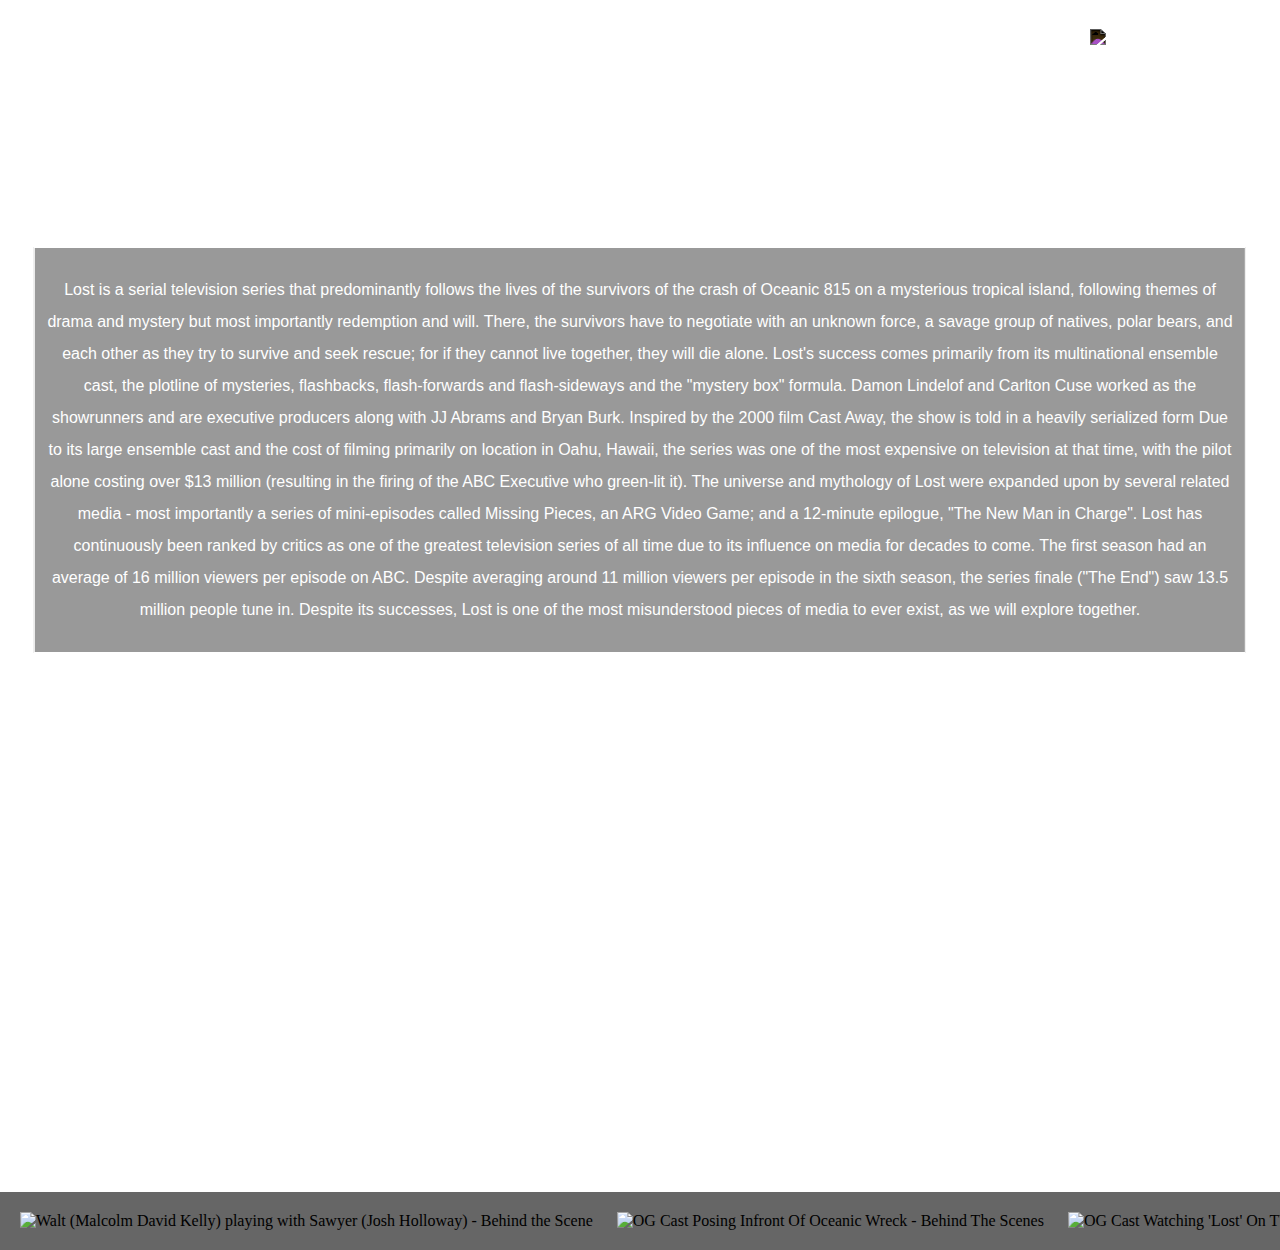
==== home.html @ 355cf60c "Update home.html" ====
<!DOCTYPE html>
<html>
  <head>
   <meta name="viewport" content="width=device-width, initial-scale=1.0">
    <title>The LOST Experience</title>

    <style>

     
      
      div.scroll-container {
  background-color: rgba(0,0,0,0.6);
  overflow: auto;
  white-space: nowrap;
  padding: 10px;
  position: absolute;
  bottom: -350px;
  left: 0;
  right: 0;
  z-index: 7;
  width: 100%;
}

div.scroll-container img {
  padding: 10px;
  margin:0 auto
  border: 2px solid #ffffff;
}

      .dropbtn {
    background: none;
  font-size: 50px;
  cursor: pointer;
  border: none;
  position: absolute;
  top: 10px;
  left: 0px;
  margin: 0;
  padding: 0;
  font-color: white;
  z-index: 9
}

.dropdown {
  position: relative;
  display: inline-block;
  font-family: gill sans, sans-serif;
}

.dropdown-content {
  display: none;
  position: absolute;
  top: 90px;
  background-color: rgba(0, 0, 0, 0.5);
  min-width: 160px;
  box-shadow: 0px 8px 16px 0px rgba(0,0,0,0.2);
  border: none;
  border-radius: 16px;
  padding: 5px 5px;
  z-index: 6;
}

.dropdown-content a {
  color: rgb(253,253,253);
  padding: 18px 22px;
  text-decoration: none;
  display: block;
 
}

.dropdown-content a:hover {
  background-color: rgba(0, 0, 0, 0.3);
  border: none;
  border-radius: 16px;
}

      .dropdown:hover .dropdown-content {
  display: block;
          border: none;
  border-radius: 16px;
      }

.dropdown:hover .dropbtn {
  background-color: rgba(0, 0, 0, 0.3);
  border: none;
  border-radius: 16px;
}

      
      .rel {
  position: relative;
  top: -100px;
  width: 10px;
  left: 30px;
}

      .intro {
  background-color: rgba(0, 0, 0, 0.4);
  border: 1px solid #ffffff;
  padding: 10px;
  position: absolute;
  top: 50%;
  left: 50%;
  transform: translate(-50%, -50%);
  width: 93%;
  text-align: center;
  color: white;
  font-family: arial, sans-serif;
  line-height: 2em;
  z-index: 1;
  overflow: scroll;
}

      .dalogo {
      position: fixed;
        top: 29px;
        right: 15px;
       width: 175px;
      filter: invert(1);
         z-index: 8;
     }
    

body {
  background-image: url('https://drive.google.com/uc?export=view&id=1AKFMDISDRbb9aDpv7mPP12g9QAo10t0z');
  height: 1100px;
  background-position: center;
  background-repeat: no-repeat;
  background-size: cover;
  background-attachment: fixed;
      }
     

     

        
    
    </style>

</head>
<body>
  

  <img class="dalogo" src="https://drive.google.com/uc?export=view&id=1BBkQRe7HnY1ITA5aC4O7h4U22jsfmLko">

<div class="scroll-container">
  <img src="https://i.pinimg.com/564x/c6/f7/fc/c6f7fcbacb9d4f94484f1de468db1638.jpg" alt="Walt (Malcolm David Kelly) playing with Sawyer (Josh Holloway) - Behind the Scene" width="600" height="400">
  <img src="https://static1.srcdn.com/wordpress/wp-content/uploads/2020/07/Feature-Image-Lost.jpg" alt="OG Cast Posing Infront Of Oceanic Wreck - Behind The Scenes" width="600" height="400">
  <img src="https://i.pinimg.com/originals/ee/e0/3f/eee03fe91cddcf18a8a2eeb69bd74799.jpg" alt="OG Cast Watching 'Lost' On TV - Behind The Scenes" width="600" height="400">
  <img src="https://i.pinimg.com/736x/a3/0c/77/a30c77643885fcd5c294c178af93b785.jpg" alt="Dock Scene - Behind The Scenes" width="600" height="400">
  <img src="https://i.pinimg.com/236x/d4/91/07/d49107fc57f997482d4181266ac54063.jpg" alt="Jack (Matthew Fox), Kate (Evangeline Lilly) and Toddler Aaron (William Blanchette) - Behind The Scenes" width="600" height="400">
  <img src="https://pixplus.files.wordpress.com/2012/07/88322179_c996c9019f_z.jpg" alt="Polar Bear Death Scene - Behind The Scenes" width="600" height="400">
</div>
  
   <div class="rel">
  <div class="dropdown">
  <button class="dropbtn" style="color:white;">☰</button>
  <div class="dropdown-content">
 <a href="home.html">Home</a>
  <a href="recap.html">Recap</a>
  <a href="misund.html">LOST: Misunderstood</a>
    <a href="index.html">Cookie Policy</a>
    <a href=https://shopabctv.com/collections/lost?page=1>Official Shop</a>
    <a href="https://instagram.com/fatenarrell?igshid=OGQ5ZDc2ODk2ZA%3D%3d&Utm_source=qr">Instagram</a>
    <a href="mailto: 8038705@schoolsnet.act.edu.au">Send Email</a>
  </div>
</div>
   </div>

<div class="intro">
  <p>Lost is a serial television series that predominantly follows the lives of the survivors of the crash of Oceanic 815 on a mysterious tropical island, following themes of drama and mystery but most importantly redemption and will. There, the survivors have to negotiate with an unknown force, a savage group of natives, polar bears, and each other as they try to survive and seek rescue; for if they cannot live together, they will die alone. Lost's success comes primarily from its multinational ensemble cast, the plotline of mysteries, flashbacks, flash-forwards and flash-sideways and the "mystery box" formula. Damon Lindelof and Carlton Cuse worked as the showrunners and are executive producers along with JJ Abrams and Bryan Burk. Inspired by the 2000 film Cast Away, the show is told in a heavily serialized form Due to its large ensemble cast and the cost of filming primarily on location in Oahu, Hawaii, the series was one of the most expensive on television at that time, with the pilot alone costing over $13 million (resulting in the firing of the ABC Executive who green-lit it). The universe and mythology of Lost were expanded upon by several related media - most importantly a series of mini-episodes called Missing Pieces, an ARG Video Game; and a 12-minute epilogue, "The New Man in Charge". Lost has continuously been ranked by critics as one of the greatest television series of all time due to its influence on media for decades to come. The first season had an average of 16 million viewers per episode on ABC. Despite averaging around 11 million viewers per episode in the sixth season, the series finale ("The End") saw 13.5 million people tune in. Despite its successes, Lost is one of the most misunderstood pieces of media to ever exist, as we will explore together.</p></div>

  

  <div style="background-image: url('https://drive.google.com/uc?export=view&id=1AKFMDISDRbb9aDpv7mPP12g9QAo10t0z');">

  
</body>
</html>
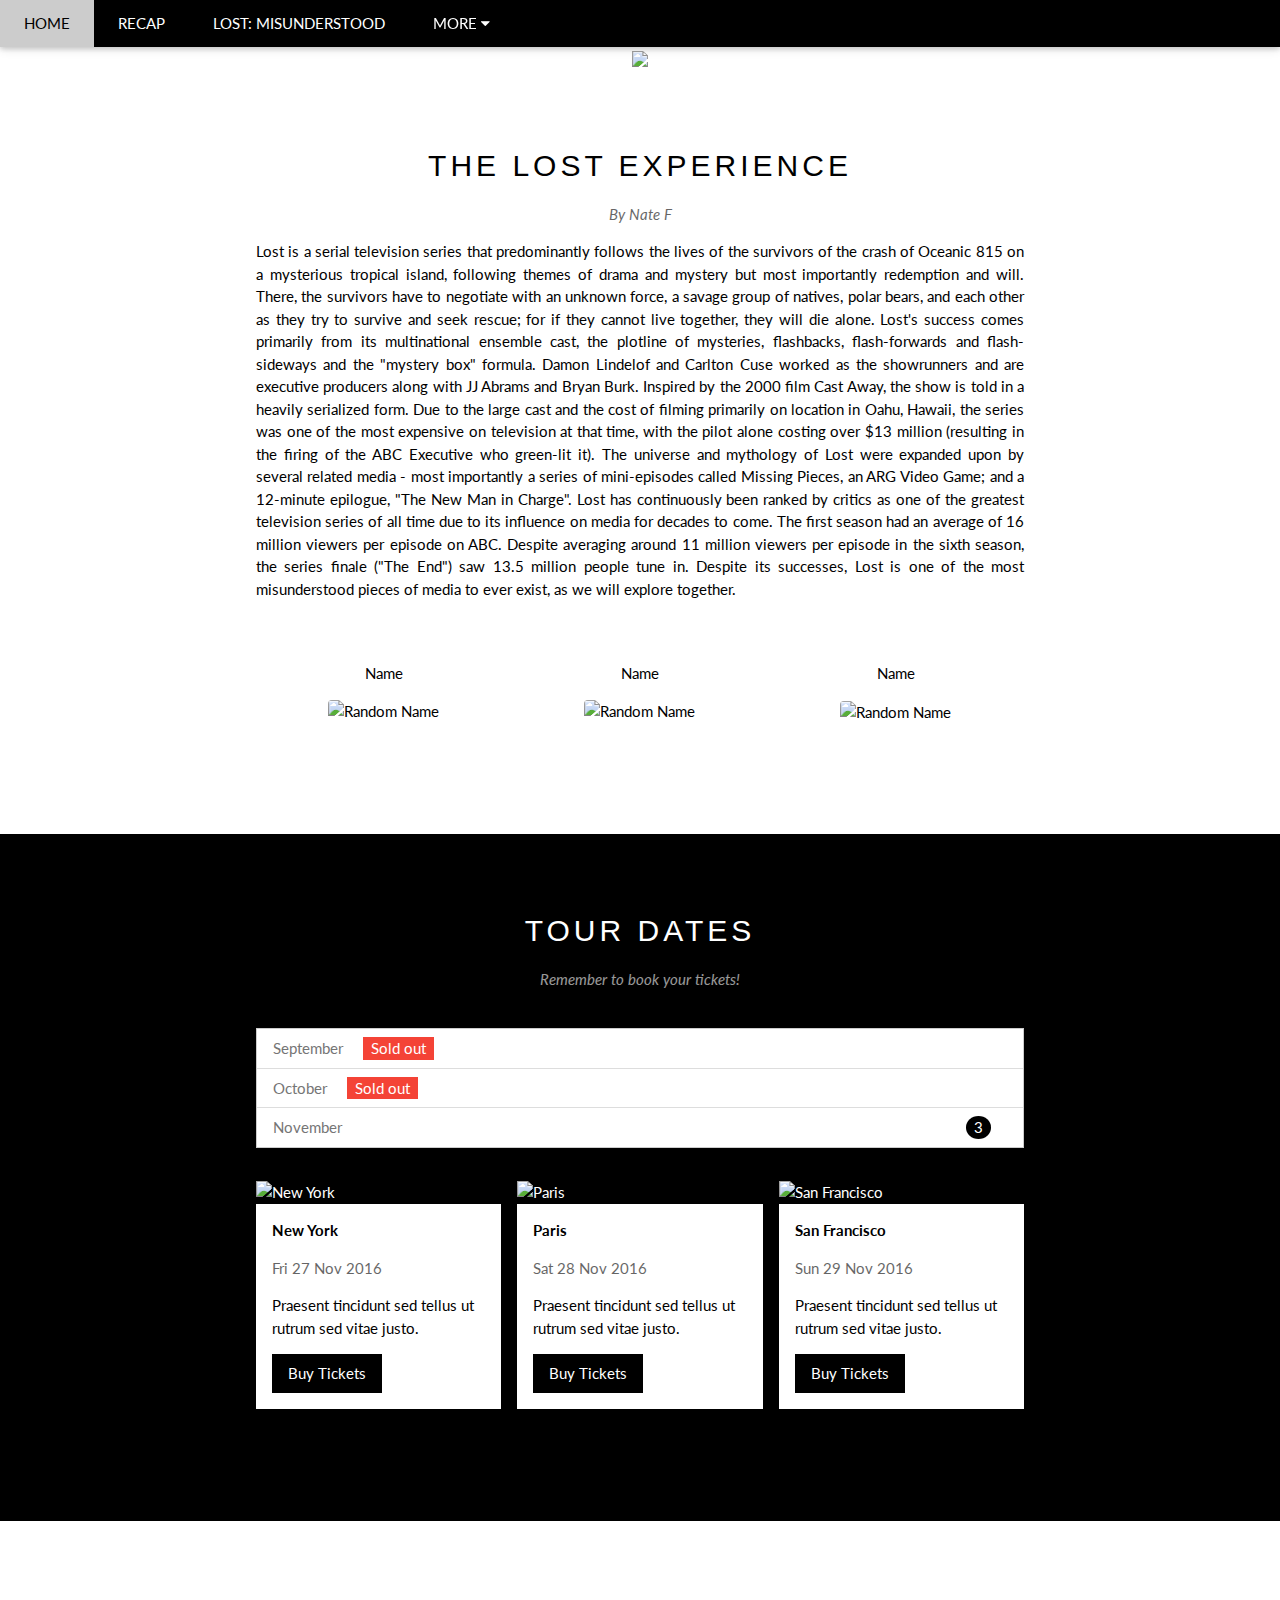
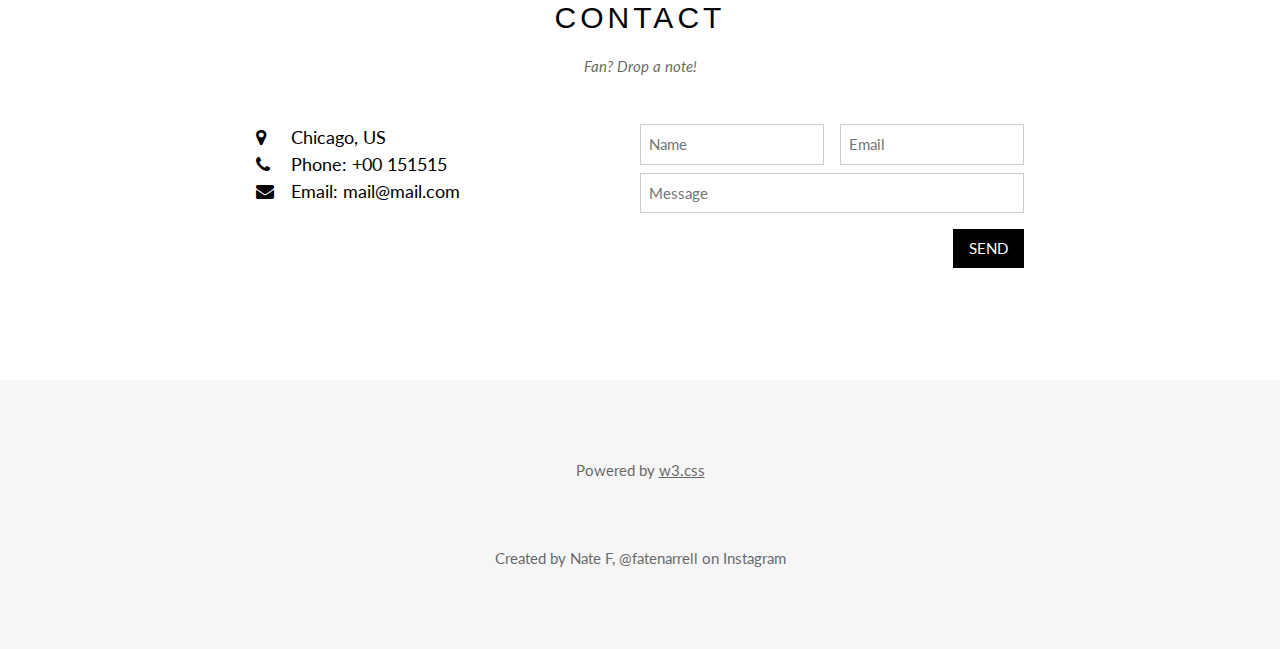
==== commit 51a748d1: "Update home.html" ====
--- a/home.html
+++ b/home.html
@@ -1,179 +1,215 @@
 <!DOCTYPE html>
-<html>
-  <head>
-   <meta name="viewport" content="width=device-width, initial-scale=1.0">
-    <title>The LOST Experience</title>
-
-    <style>
-
-     
-      
-      div.scroll-container {
-  background-color: rgba(0,0,0,0.6);
-  overflow: auto;
-  white-space: nowrap;
-  padding: 10px;
-  position: absolute;
-  bottom: -350px;
-  left: 0;
-  right: 0;
-  z-index: 7;
-  width: 100%;
-}
-
-div.scroll-container img {
-  padding: 10px;
-  margin:0 auto
-  border: 2px solid #ffffff;
-}
-
-      .dropbtn {
-    background: none;
-  font-size: 50px;
-  cursor: pointer;
-  border: none;
-  position: absolute;
-  top: 10px;
-  left: 0px;
-  margin: 0;
-  padding: 0;
-  font-color: white;
-  z-index: 9
-}
-
-.dropdown {
-  position: relative;
-  display: inline-block;
-  font-family: gill sans, sans-serif;
-}
-
-.dropdown-content {
-  display: none;
-  position: absolute;
-  top: 90px;
-  background-color: rgba(0, 0, 0, 0.5);
-  min-width: 160px;
-  box-shadow: 0px 8px 16px 0px rgba(0,0,0,0.2);
-  border: none;
-  border-radius: 16px;
-  padding: 5px 5px;
-  z-index: 6;
-}
-
-.dropdown-content a {
-  color: rgb(253,253,253);
-  padding: 18px 22px;
-  text-decoration: none;
-  display: block;
- 
-}
-
-.dropdown-content a:hover {
-  background-color: rgba(0, 0, 0, 0.3);
-  border: none;
-  border-radius: 16px;
-}
-
-      .dropdown:hover .dropdown-content {
-  display: block;
-          border: none;
-  border-radius: 16px;
-      }
-
-.dropdown:hover .dropbtn {
-  background-color: rgba(0, 0, 0, 0.3);
-  border: none;
-  border-radius: 16px;
-}
-
-      
-      .rel {
-  position: relative;
-  top: -100px;
-  width: 10px;
-  left: 30px;
-}
-
-      .intro {
-  background-color: rgba(0, 0, 0, 0.4);
-  border: 1px solid #ffffff;
-  padding: 10px;
-  position: absolute;
-  top: 50%;
-  left: 50%;
-  transform: translate(-50%, -50%);
-  width: 93%;
-  text-align: center;
-  color: white;
-  font-family: arial, sans-serif;
-  line-height: 2em;
-  z-index: 1;
-  overflow: scroll;
-}
-
-      .dalogo {
-      position: fixed;
-        top: 29px;
-        right: 15px;
-       width: 175px;
-      filter: invert(1);
-         z-index: 8;
-     }
-    
-
-body {
-  background-image: url('https://drive.google.com/uc?export=view&id=1AKFMDISDRbb9aDpv7mPP12g9QAo10t0z');
-  height: 1100px;
-  background-position: center;
-  background-repeat: no-repeat;
-  background-size: cover;
-  background-attachment: fixed;
-      }
-     
-
-     
-
-        
-    
-    </style>
-
+<html lang="en">
+<head>
+<title>W3.CSS Template</title>
+<meta charset="UTF-8">
+<meta name="viewport" content="width=device-width, initial-scale=1">
+<link rel="stylesheet" href="https://www.w3schools.com/w3css/4/w3.css">
+<link rel="stylesheet" href="https://fonts.googleapis.com/css?family=Lato">
+<link rel="stylesheet" href="https://cdnjs.cloudflare.com/ajax/libs/font-awesome/4.7.0/css/font-awesome.min.css">
+<style>
+body {font-family: "Lato", sans-serif}
+.mySlides {display: none}
+</style>
 </head>
 <body>
-  
-
-  <img class="dalogo" src="https://drive.google.com/uc?export=view&id=1BBkQRe7HnY1ITA5aC4O7h4U22jsfmLko">
-
-<div class="scroll-container">
-  <img src="https://i.pinimg.com/564x/c6/f7/fc/c6f7fcbacb9d4f94484f1de468db1638.jpg" alt="Walt (Malcolm David Kelly) playing with Sawyer (Josh Holloway) - Behind the Scene" width="600" height="400">
-  <img src="https://static1.srcdn.com/wordpress/wp-content/uploads/2020/07/Feature-Image-Lost.jpg" alt="OG Cast Posing Infront Of Oceanic Wreck - Behind The Scenes" width="600" height="400">
-  <img src="https://i.pinimg.com/originals/ee/e0/3f/eee03fe91cddcf18a8a2eeb69bd74799.jpg" alt="OG Cast Watching 'Lost' On TV - Behind The Scenes" width="600" height="400">
-  <img src="https://i.pinimg.com/736x/a3/0c/77/a30c77643885fcd5c294c178af93b785.jpg" alt="Dock Scene - Behind The Scenes" width="600" height="400">
-  <img src="https://i.pinimg.com/236x/d4/91/07/d49107fc57f997482d4181266ac54063.jpg" alt="Jack (Matthew Fox), Kate (Evangeline Lilly) and Toddler Aaron (William Blanchette) - Behind The Scenes" width="600" height="400">
-  <img src="https://pixplus.files.wordpress.com/2012/07/88322179_c996c9019f_z.jpg" alt="Polar Bear Death Scene - Behind The Scenes" width="600" height="400">
+
+
+<!-- Navbar -->
+<div class="w3-top">
+  <div class="w3-bar w3-black w3-card">
+    <a class="w3-bar-item w3-button w3-padding-large w3-hide-medium w3-hide-large w3-right" href="javascript:void(0)" onclick="myFunction()" title="Toggle Navigation Menu"><i class="fa fa-bars"></i></a>
+    <a href="home.html" class="w3-bar-item w3-button w3-padding-large">HOME</a>
+    <a href="recap.html" class="w3-bar-item w3-button w3-padding-large w3-hide-small">RECAP</a>
+    <a href="misund.html" class="w3-bar-item w3-button w3-padding-large w3-hide-small">LOST: MISUNDERSTOOD</a>
+    <div class="w3-dropdown-hover w3-hide-small">
+      <button class="w3-padding-large w3-button" title="More">MORE <i class="fa fa-caret-down"></i></button>     
+      <div class="w3-dropdown-content w3-bar-block w3-card-4">
+        <a href="https://shopabctv.com/collections/lost" class="w3-bar-item w3-button">Official Store</a>
+        <a href="#" class="w3-bar-item w3-button">Instagram</a>
+      </div>
+    </div>
+  </div>
+</div>
+
+<!-- Navbar on small screens (remove the onclick attribute if you want the navbar to always show on top of the content when clicking on the links) -->
+<div id="navDemo" class="w3-bar-block w3-black w3-hide w3-hide-large w3-hide-medium w3-top" style="margin-top:46px">
+  <a href="recap.html" class="w3-bar-item w3-button w3-padding-large" onclick="myFunction()">RECAP</a>
+  <a href="misund.html" class="w3-bar-item w3-button w3-padding-large" onclick="myFunction()">LOST: MISUNDERSTOOD</a>
+  <a href="https://shopabctv.com/collections/lost" class="w3-bar-item w3-button w3-padding-large" onclick="myFunction()">STORE</a>
 </div>
   
-   <div class="rel">
-  <div class="dropdown">
-  <button class="dropbtn" style="color:white;">☰</button>
-  <div class="dropdown-content">
- <a href="home.html">Home</a>
-  <a href="recap.html">Recap</a>
-  <a href="misund.html">LOST: Misunderstood</a>
-    <a href="index.html">Cookie Policy</a>
-    <a href=https://shopabctv.com/collections/lost?page=1>Official Shop</a>
-    <a href="https://instagram.com/fatenarrell?igshid=OGQ5ZDc2ODk2ZA%3D%3d&Utm_source=qr">Instagram</a>
-    <a href="mailto: 8038705@schoolsnet.act.edu.au">Send Email</a>
-  </div>
+<!-- Page content -->
+<div class="w3-content" style="max-width:2000px;margin-top:46px">
+
+  <!-- Automatic Slideshow Images -->
+  <div class="mySlides w3-display-container w3-center">
+    <img src="img/jackbg.png" style="width:100%">
+    <div class="w3-display-bottommiddle w3-container w3-text-white w3-padding-32 w3-hide-small">
+      <h3>Los Angeles</h3>
+      <p><b>We had the best time playing at Venice Beach!</b></p>   
+    </div>
+  </div>
+
+
+  <!-- The Band Section -->
+  <div class="w3-container w3-content w3-center w3-padding-64" style="max-width:800px" id="band">
+    <h2 class="w3-wide">THE LOST EXPERIENCE</h2>
+    <p class="w3-opacity"><i>By Nate F</i></p>
+    <p class="w3-justify">Lost is a serial television series that predominantly follows the lives of the survivors of the crash of Oceanic 815 on a mysterious tropical island, following themes of drama and mystery but most importantly redemption and will. There, the survivors have to negotiate with an unknown force, a savage group of natives, polar bears, and each other as they try to survive and seek rescue; for if they cannot live together, they will die alone. Lost's success comes primarily from its multinational ensemble cast, the plotline of mysteries, flashbacks, flash-forwards and flash-sideways and the "mystery box" formula. Damon Lindelof and Carlton Cuse worked as the showrunners and are executive producers along with JJ Abrams and Bryan Burk. Inspired by the 2000 film Cast Away, the show is told in a heavily serialized form. Due to the large cast and the cost of filming primarily on location in Oahu, Hawaii, the series was one of the most expensive on television at that time, with the pilot alone costing over $13 million (resulting in the firing of the ABC Executive who green-lit it). The universe and mythology of Lost were expanded upon by several related media - most importantly a series of mini-episodes called Missing Pieces, an ARG Video Game; and a 12-minute epilogue, "The New Man in Charge". Lost has continuously been ranked by critics as one of the greatest television series of all time due to its influence on media for decades to come. The first season had an average of 16 million viewers per episode on ABC. Despite averaging around 11 million viewers per episode in the sixth season, the series finale ("The End") saw 13.5 million people tune in. Despite its successes, Lost is one of the most misunderstood pieces of media to ever exist, as we will explore together.</p>
+    <div class="w3-row w3-padding-32">
+      <div class="w3-third">
+        <p>Name</p>
+        <img src="/w3images/bandmember.jpg" class="w3-round w3-margin-bottom" alt="Random Name" style="width:60%">
+      </div>
+      <div class="w3-third">
+        <p>Name</p>
+        <img src="/w3images/bandmember.jpg" class="w3-round w3-margin-bottom" alt="Random Name" style="width:60%">
+      </div>
+      <div class="w3-third">
+        <p>Name</p>
+        <img src="/w3images/bandmember.jpg" class="w3-round" alt="Random Name" style="width:60%">
+      </div>
+    </div>
+  </div>
+
+  <!-- The Tour Section -->
+  <div class="w3-black" id="tour">
+    <div class="w3-container w3-content w3-padding-64" style="max-width:800px">
+      <h2 class="w3-wide w3-center">TOUR DATES</h2>
+      <p class="w3-opacity w3-center"><i>Remember to book your tickets!</i></p><br>
+
+      <ul class="w3-ul w3-border w3-white w3-text-grey">
+        <li class="w3-padding">September <span class="w3-tag w3-red w3-margin-left">Sold out</span></li>
+        <li class="w3-padding">October <span class="w3-tag w3-red w3-margin-left">Sold out</span></li>
+        <li class="w3-padding">November <span class="w3-badge w3-right w3-margin-right">3</span></li>
+      </ul>
+
+      <div class="w3-row-padding w3-padding-32" style="margin:0 -16px">
+        <div class="w3-third w3-margin-bottom">
+          <img src="/w3images/newyork.jpg" alt="New York" style="width:100%" class="w3-hover-opacity">
+          <div class="w3-container w3-white">
+            <p><b>New York</b></p>
+            <p class="w3-opacity">Fri 27 Nov 2016</p>
+            <p>Praesent tincidunt sed tellus ut rutrum sed vitae justo.</p>
+            <button class="w3-button w3-black w3-margin-bottom" onclick="document.getElementById('ticketModal').style.display='block'">Buy Tickets</button>
+          </div>
+        </div>
+        <div class="w3-third w3-margin-bottom">
+          <img src="/w3images/paris.jpg" alt="Paris" style="width:100%" class="w3-hover-opacity">
+          <div class="w3-container w3-white">
+            <p><b>Paris</b></p>
+            <p class="w3-opacity">Sat 28 Nov 2016</p>
+            <p>Praesent tincidunt sed tellus ut rutrum sed vitae justo.</p>
+            <button class="w3-button w3-black w3-margin-bottom" onclick="document.getElementById('ticketModal').style.display='block'">Buy Tickets</button>
+          </div>
+        </div>
+        <div class="w3-third w3-margin-bottom">
+          <img src="/w3images/sanfran.jpg" alt="San Francisco" style="width:100%" class="w3-hover-opacity">
+          <div class="w3-container w3-white">
+            <p><b>San Francisco</b></p>
+            <p class="w3-opacity">Sun 29 Nov 2016</p>
+            <p>Praesent tincidunt sed tellus ut rutrum sed vitae justo.</p>
+            <button class="w3-button w3-black w3-margin-bottom" onclick="document.getElementById('ticketModal').style.display='block'">Buy Tickets</button>
+          </div>
+        </div>
+      </div>
+    </div>
+  </div>
+
+  <!-- Ticket Modal -->
+  <div id="ticketModal" class="w3-modal">
+    <div class="w3-modal-content w3-animate-top w3-card-4">
+      <header class="w3-container w3-teal w3-center w3-padding-32"> 
+        <span onclick="document.getElementById('ticketModal').style.display='none'" 
+       class="w3-button w3-teal w3-xlarge w3-display-topright">×</span>
+        <h2 class="w3-wide"><i class="fa fa-suitcase w3-margin-right"></i>Tickets</h2>
+      </header>
+      <div class="w3-container">
+        <p><label><i class="fa fa-shopping-cart"></i> Tickets, $15 per person</label></p>
+        <input class="w3-input w3-border" type="text" placeholder="How many?">
+        <p><label><i class="fa fa-user"></i> Send To</label></p>
+        <input class="w3-input w3-border" type="text" placeholder="Enter email">
+        <button class="w3-button w3-block w3-teal w3-padding-16 w3-section w3-right">PAY <i class="fa fa-check"></i></button>
+        <button class="w3-button w3-red w3-section" onclick="document.getElementById('ticketModal').style.display='none'">Close <i class="fa fa-remove"></i></button>
+        <p class="w3-right">Need <a href="#" class="w3-text-blue">help?</a></p>
+      </div>
+    </div>
+  </div>
+
+  <!-- The Contact Section -->
+  <div class="w3-container w3-content w3-padding-64" style="max-width:800px" id="contact">
+    <h2 class="w3-wide w3-center">CONTACT</h2>
+    <p class="w3-opacity w3-center"><i>Fan? Drop a note!</i></p>
+    <div class="w3-row w3-padding-32">
+      <div class="w3-col m6 w3-large w3-margin-bottom">
+        <i class="fa fa-map-marker" style="width:30px"></i> Chicago, US<br>
+        <i class="fa fa-phone" style="width:30px"></i> Phone: +00 151515<br>
+        <i class="fa fa-envelope" style="width:30px"> </i> Email: mail@mail.com<br>
+      </div>
+      <div class="w3-col m6">
+        <form action="/action_page.php" target="_blank">
+          <div class="w3-row-padding" style="margin:0 -16px 8px -16px">
+            <div class="w3-half">
+              <input class="w3-input w3-border" type="text" placeholder="Name" required name="Name">
+            </div>
+            <div class="w3-half">
+              <input class="w3-input w3-border" type="text" placeholder="Email" required name="Email">
+            </div>
+          </div>
+          <input class="w3-input w3-border" type="text" placeholder="Message" required name="Message">
+          <button class="w3-button w3-black w3-section w3-right" type="submit">SEND</button>
+        </form>
+      </div>
+    </div>
+  </div>
+  
+<!-- End Page Content -->
 </div>
-   </div>
-
-<div class="intro">
-  <p>Lost is a serial television series that predominantly follows the lives of the survivors of the crash of Oceanic 815 on a mysterious tropical island, following themes of drama and mystery but most importantly redemption and will. There, the survivors have to negotiate with an unknown force, a savage group of natives, polar bears, and each other as they try to survive and seek rescue; for if they cannot live together, they will die alone. Lost's success comes primarily from its multinational ensemble cast, the plotline of mysteries, flashbacks, flash-forwards and flash-sideways and the "mystery box" formula. Damon Lindelof and Carlton Cuse worked as the showrunners and are executive producers along with JJ Abrams and Bryan Burk. Inspired by the 2000 film Cast Away, the show is told in a heavily serialized form Due to its large ensemble cast and the cost of filming primarily on location in Oahu, Hawaii, the series was one of the most expensive on television at that time, with the pilot alone costing over $13 million (resulting in the firing of the ABC Executive who green-lit it). The universe and mythology of Lost were expanded upon by several related media - most importantly a series of mini-episodes called Missing Pieces, an ARG Video Game; and a 12-minute epilogue, "The New Man in Charge". Lost has continuously been ranked by critics as one of the greatest television series of all time due to its influence on media for decades to come. The first season had an average of 16 million viewers per episode on ABC. Despite averaging around 11 million viewers per episode in the sixth season, the series finale ("The End") saw 13.5 million people tune in. Despite its successes, Lost is one of the most misunderstood pieces of media to ever exist, as we will explore together.</p></div>
-
-  
-
-  <div style="background-image: url('https://drive.google.com/uc?export=view&id=1AKFMDISDRbb9aDpv7mPP12g9QAo10t0z');">
-
-  
+
+
+<!-- Footer -->
+<footer class="w3-container w3-padding-64 w3-center w3-opacity w3-light-grey w3-xlarge">
+  <p class="w3-medium">Powered by <a href="https://www.w3schools.com/w3css/default.asp" target="_blank">w3.css</a></p>
+  <br>
+  <p class="w3-medium">Created by Nate F, @fatenarrell on Instagram</p>
+</footer>
+
+<script>
+// Automatic Slideshow - change image every 4 seconds
+var myIndex = 0;
+carousel();
+
+function carousel() {
+  var i;
+  var x = document.getElementsByClassName("mySlides");
+  for (i = 0; i < x.length; i++) {
+    x[i].style.display = "none";  
+  }
+  myIndex++;
+  if (myIndex > x.length) {myIndex = 1}    
+  x[myIndex-1].style.display = "block";  
+  setTimeout(carousel, 4000);    
+}
+
+// Used to toggle the menu on small screens when clicking on the menu button
+function myFunction() {
+  var x = document.getElementById("navDemo");
+  if (x.className.indexOf("w3-show") == -1) {
+    x.className += " w3-show";
+  } else { 
+    x.className = x.className.replace(" w3-show", "");
+  }
+}
+
+// When the user clicks anywhere outside of the modal, close it
+var modal = document.getElementById('ticketModal');
+window.onclick = function(event) {
+  if (event.target == modal) {
+    modal.style.display = "none";
+  }
+}
+</script>
+
 </body>
 </html>
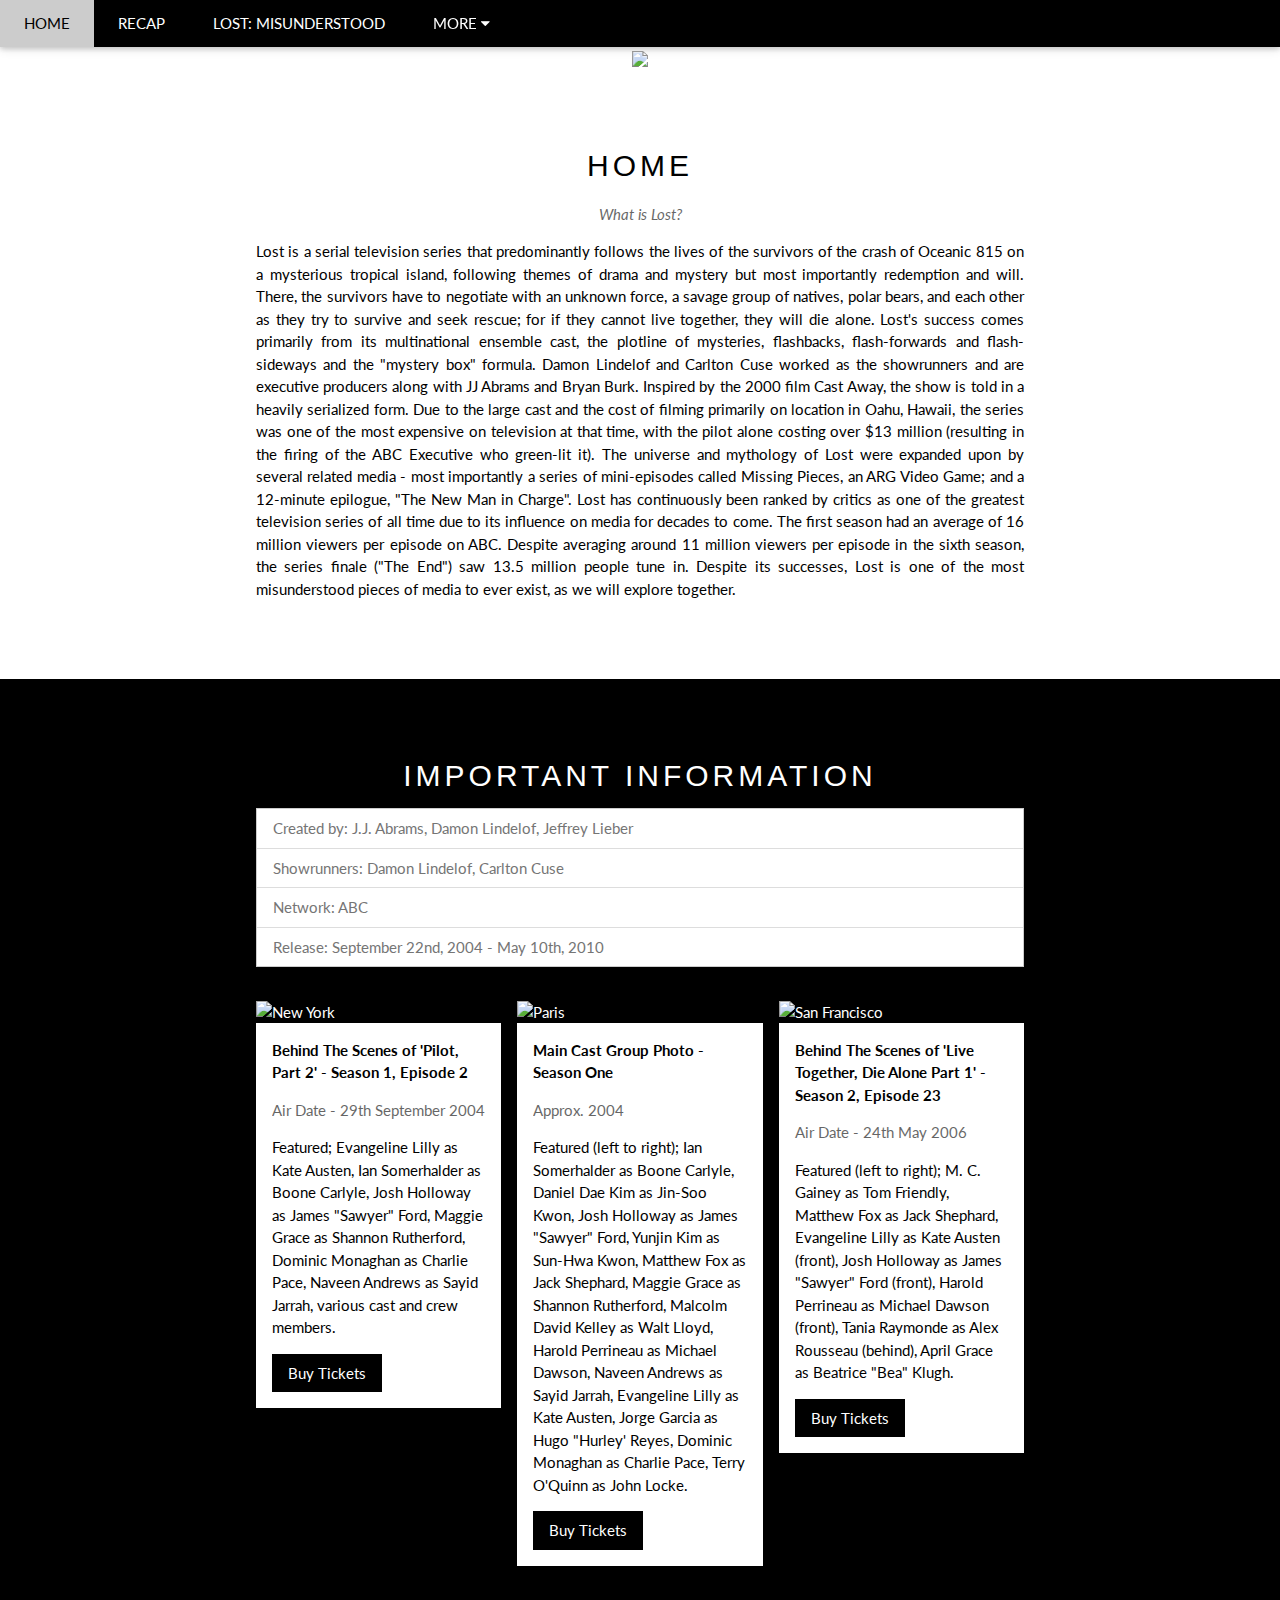
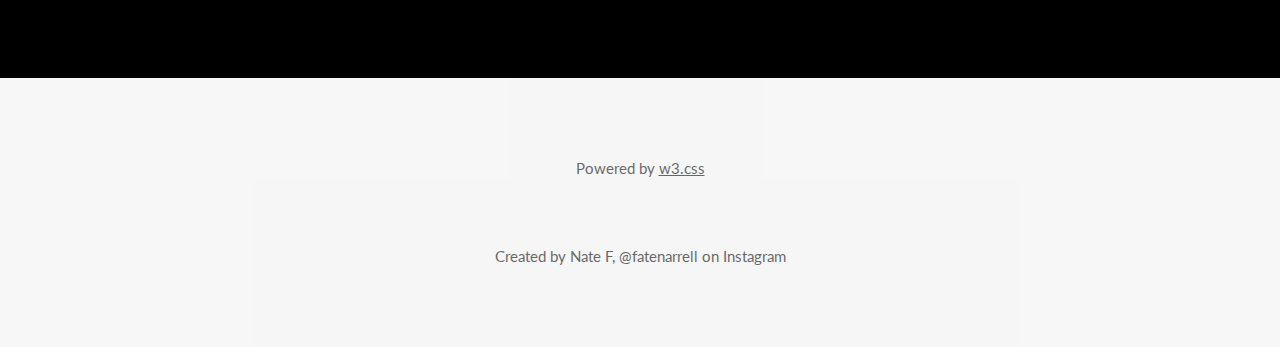
==== commit a47af0b0: "Update home.html" ====
--- a/home.html
+++ b/home.html
@@ -1,7 +1,7 @@
 <!DOCTYPE html>
 <html lang="en">
 <head>
-<title>W3.CSS Template</title>
+<title>The Lost Experience</title>
 <meta charset="UTF-8">
 <meta name="viewport" content="width=device-width, initial-scale=1">
 <link rel="stylesheet" href="https://www.w3schools.com/w3css/4/w3.css">
@@ -46,70 +46,56 @@
   <div class="mySlides w3-display-container w3-center">
     <img src="img/jackbg.png" style="width:100%">
     <div class="w3-display-bottommiddle w3-container w3-text-white w3-padding-32 w3-hide-small">
-      <h3>Los Angeles</h3>
-      <p><b>We had the best time playing at Venice Beach!</b></p>   
+      <h3>THE LOST EXPERIENCE</h3>
+      <p><b>By Nate F</b></p>   
     </div>
   </div>
 
 
   <!-- The Band Section -->
   <div class="w3-container w3-content w3-center w3-padding-64" style="max-width:800px" id="band">
-    <h2 class="w3-wide">THE LOST EXPERIENCE</h2>
-    <p class="w3-opacity"><i>By Nate F</i></p>
+    <h2 class="w3-wide">HOME</h2>
+    <p class="w3-opacity"><i>What is Lost?</i></p>
     <p class="w3-justify">Lost is a serial television series that predominantly follows the lives of the survivors of the crash of Oceanic 815 on a mysterious tropical island, following themes of drama and mystery but most importantly redemption and will. There, the survivors have to negotiate with an unknown force, a savage group of natives, polar bears, and each other as they try to survive and seek rescue; for if they cannot live together, they will die alone. Lost's success comes primarily from its multinational ensemble cast, the plotline of mysteries, flashbacks, flash-forwards and flash-sideways and the "mystery box" formula. Damon Lindelof and Carlton Cuse worked as the showrunners and are executive producers along with JJ Abrams and Bryan Burk. Inspired by the 2000 film Cast Away, the show is told in a heavily serialized form. Due to the large cast and the cost of filming primarily on location in Oahu, Hawaii, the series was one of the most expensive on television at that time, with the pilot alone costing over $13 million (resulting in the firing of the ABC Executive who green-lit it). The universe and mythology of Lost were expanded upon by several related media - most importantly a series of mini-episodes called Missing Pieces, an ARG Video Game; and a 12-minute epilogue, "The New Man in Charge". Lost has continuously been ranked by critics as one of the greatest television series of all time due to its influence on media for decades to come. The first season had an average of 16 million viewers per episode on ABC. Despite averaging around 11 million viewers per episode in the sixth season, the series finale ("The End") saw 13.5 million people tune in. Despite its successes, Lost is one of the most misunderstood pieces of media to ever exist, as we will explore together.</p>
-    <div class="w3-row w3-padding-32">
-      <div class="w3-third">
-        <p>Name</p>
-        <img src="/w3images/bandmember.jpg" class="w3-round w3-margin-bottom" alt="Random Name" style="width:60%">
-      </div>
-      <div class="w3-third">
-        <p>Name</p>
-        <img src="/w3images/bandmember.jpg" class="w3-round w3-margin-bottom" alt="Random Name" style="width:60%">
-      </div>
-      <div class="w3-third">
-        <p>Name</p>
-        <img src="/w3images/bandmember.jpg" class="w3-round" alt="Random Name" style="width:60%">
-      </div>
-    </div>
   </div>
 
   <!-- The Tour Section -->
   <div class="w3-black" id="tour">
     <div class="w3-container w3-content w3-padding-64" style="max-width:800px">
-      <h2 class="w3-wide w3-center">TOUR DATES</h2>
-      <p class="w3-opacity w3-center"><i>Remember to book your tickets!</i></p><br>
+      <h2 class="w3-wide w3-center">IMPORTANT INFORMATION</h2>
 
       <ul class="w3-ul w3-border w3-white w3-text-grey">
-        <li class="w3-padding">September <span class="w3-tag w3-red w3-margin-left">Sold out</span></li>
-        <li class="w3-padding">October <span class="w3-tag w3-red w3-margin-left">Sold out</span></li>
-        <li class="w3-padding">November <span class="w3-badge w3-right w3-margin-right">3</span></li>
+        <li class="w3-padding">Created by:   J.J.  Abrams,   Damon  Lindelof,   Jeffrey  Lieber</li>
+        <li class="w3-padding">Showrunners:   Damon  Lindelof,   Carlton  Cuse</li>
+        <li class="w3-padding">Network:   ABC</li>
+        <li class="w3-padding">Release:   September  22nd,  2004   -   May  10th,  2010</li>
       </ul>
 
       <div class="w3-row-padding w3-padding-32" style="margin:0 -16px">
         <div class="w3-third w3-margin-bottom">
-          <img src="/w3images/newyork.jpg" alt="New York" style="width:100%" class="w3-hover-opacity">
+          <img src="img/88322179_c996c9019f_z.jpg" alt="New York" style="width:100%" class="w3-hover-opacity">
           <div class="w3-container w3-white">
-            <p><b>New York</b></p>
-            <p class="w3-opacity">Fri 27 Nov 2016</p>
-            <p>Praesent tincidunt sed tellus ut rutrum sed vitae justo.</p>
+            <p><b>Behind The Scenes of 'Pilot, Part 2' - Season 1, Episode 2</b></p>
+            <p class="w3-opacity">Air Date - 29th September 2004</p>
+            <p>Featured; Evangeline Lilly as Kate Austen, Ian Somerhalder as Boone Carlyle, Josh Holloway as James "Sawyer" Ford, Maggie Grace as Shannon Rutherford, Dominic Monaghan as Charlie Pace, Naveen Andrews as Sayid Jarrah, various cast and crew members.</p>
             <button class="w3-button w3-black w3-margin-bottom" onclick="document.getElementById('ticketModal').style.display='block'">Buy Tickets</button>
           </div>
         </div>
         <div class="w3-third w3-margin-bottom">
-          <img src="/w3images/paris.jpg" alt="Paris" style="width:100%" class="w3-hover-opacity">
+          <img src="img/GettyImages-51236089.jpg" alt="Paris" style="width:100%" class="w3-hover-opacity">
           <div class="w3-container w3-white">
-            <p><b>Paris</b></p>
-            <p class="w3-opacity">Sat 28 Nov 2016</p>
-            <p>Praesent tincidunt sed tellus ut rutrum sed vitae justo.</p>
+            <p><b>Main Cast Group Photo - Season One</b></p>
+            <p class="w3-opacity">Approx. 2004</p>
+            <p>Featured (left to right); Ian Somerhalder as Boone Carlyle, Daniel Dae Kim as Jin-Soo Kwon, Josh Holloway as James "Sawyer" Ford, Yunjin Kim as Sun-Hwa Kwon, Matthew Fox as Jack Shephard, Maggie Grace as Shannon Rutherford, Malcolm David Kelley as Walt Lloyd, Harold Perrineau as Michael Dawson, Naveen Andrews as Sayid Jarrah, Evangeline Lilly as Kate Austen, Jorge Garcia as Hugo "Hurley' Reyes, Dominic Monaghan as Charlie Pace, Terry O'Quinn as John Locke.</p>
             <button class="w3-button w3-black w3-margin-bottom" onclick="document.getElementById('ticketModal').style.display='block'">Buy Tickets</button>
           </div>
         </div>
         <div class="w3-third w3-margin-bottom">
-          <img src="/w3images/sanfran.jpg" alt="San Francisco" style="width:100%" class="w3-hover-opacity">
+          <img src="img/a30c77643885fcd5c294c178af93b785.jpg" alt="San Francisco" style="width:100%" class="w3-hover-opacity">
           <div class="w3-container w3-white">
-            <p><b>San Francisco</b></p>
-            <p class="w3-opacity">Sun 29 Nov 2016</p>
-            <p>Praesent tincidunt sed tellus ut rutrum sed vitae justo.</p>
+            <p><b>Behind The Scenes of 'Live Together, Die Alone Part 1' - Season 2, Episode 23</b></p>
+            <p class="w3-opacity">Air Date - 24th May 2006</p>
+            <p>Featured (left to right); M. C. Gainey as Tom Friendly, Matthew Fox as Jack Shephard, Evangeline Lilly as Kate Austen (front), Josh Holloway as James "Sawyer" Ford (front), Harold Perrineau as Michael Dawson (front), Tania Raymonde as Alex Rousseau (behind), April Grace as Beatrice "Bea" Klugh.</p>
             <button class="w3-button w3-black w3-margin-bottom" onclick="document.getElementById('ticketModal').style.display='block'">Buy Tickets</button>
           </div>
         </div>
@@ -137,32 +123,7 @@
     </div>
   </div>
 
-  <!-- The Contact Section -->
-  <div class="w3-container w3-content w3-padding-64" style="max-width:800px" id="contact">
-    <h2 class="w3-wide w3-center">CONTACT</h2>
-    <p class="w3-opacity w3-center"><i>Fan? Drop a note!</i></p>
-    <div class="w3-row w3-padding-32">
-      <div class="w3-col m6 w3-large w3-margin-bottom">
-        <i class="fa fa-map-marker" style="width:30px"></i> Chicago, US<br>
-        <i class="fa fa-phone" style="width:30px"></i> Phone: +00 151515<br>
-        <i class="fa fa-envelope" style="width:30px"> </i> Email: mail@mail.com<br>
-      </div>
-      <div class="w3-col m6">
-        <form action="/action_page.php" target="_blank">
-          <div class="w3-row-padding" style="margin:0 -16px 8px -16px">
-            <div class="w3-half">
-              <input class="w3-input w3-border" type="text" placeholder="Name" required name="Name">
-            </div>
-            <div class="w3-half">
-              <input class="w3-input w3-border" type="text" placeholder="Email" required name="Email">
-            </div>
-          </div>
-          <input class="w3-input w3-border" type="text" placeholder="Message" required name="Message">
-          <button class="w3-button w3-black w3-section w3-right" type="submit">SEND</button>
-        </form>
-      </div>
-    </div>
-  </div>
+
   
 <!-- End Page Content -->
 </div>
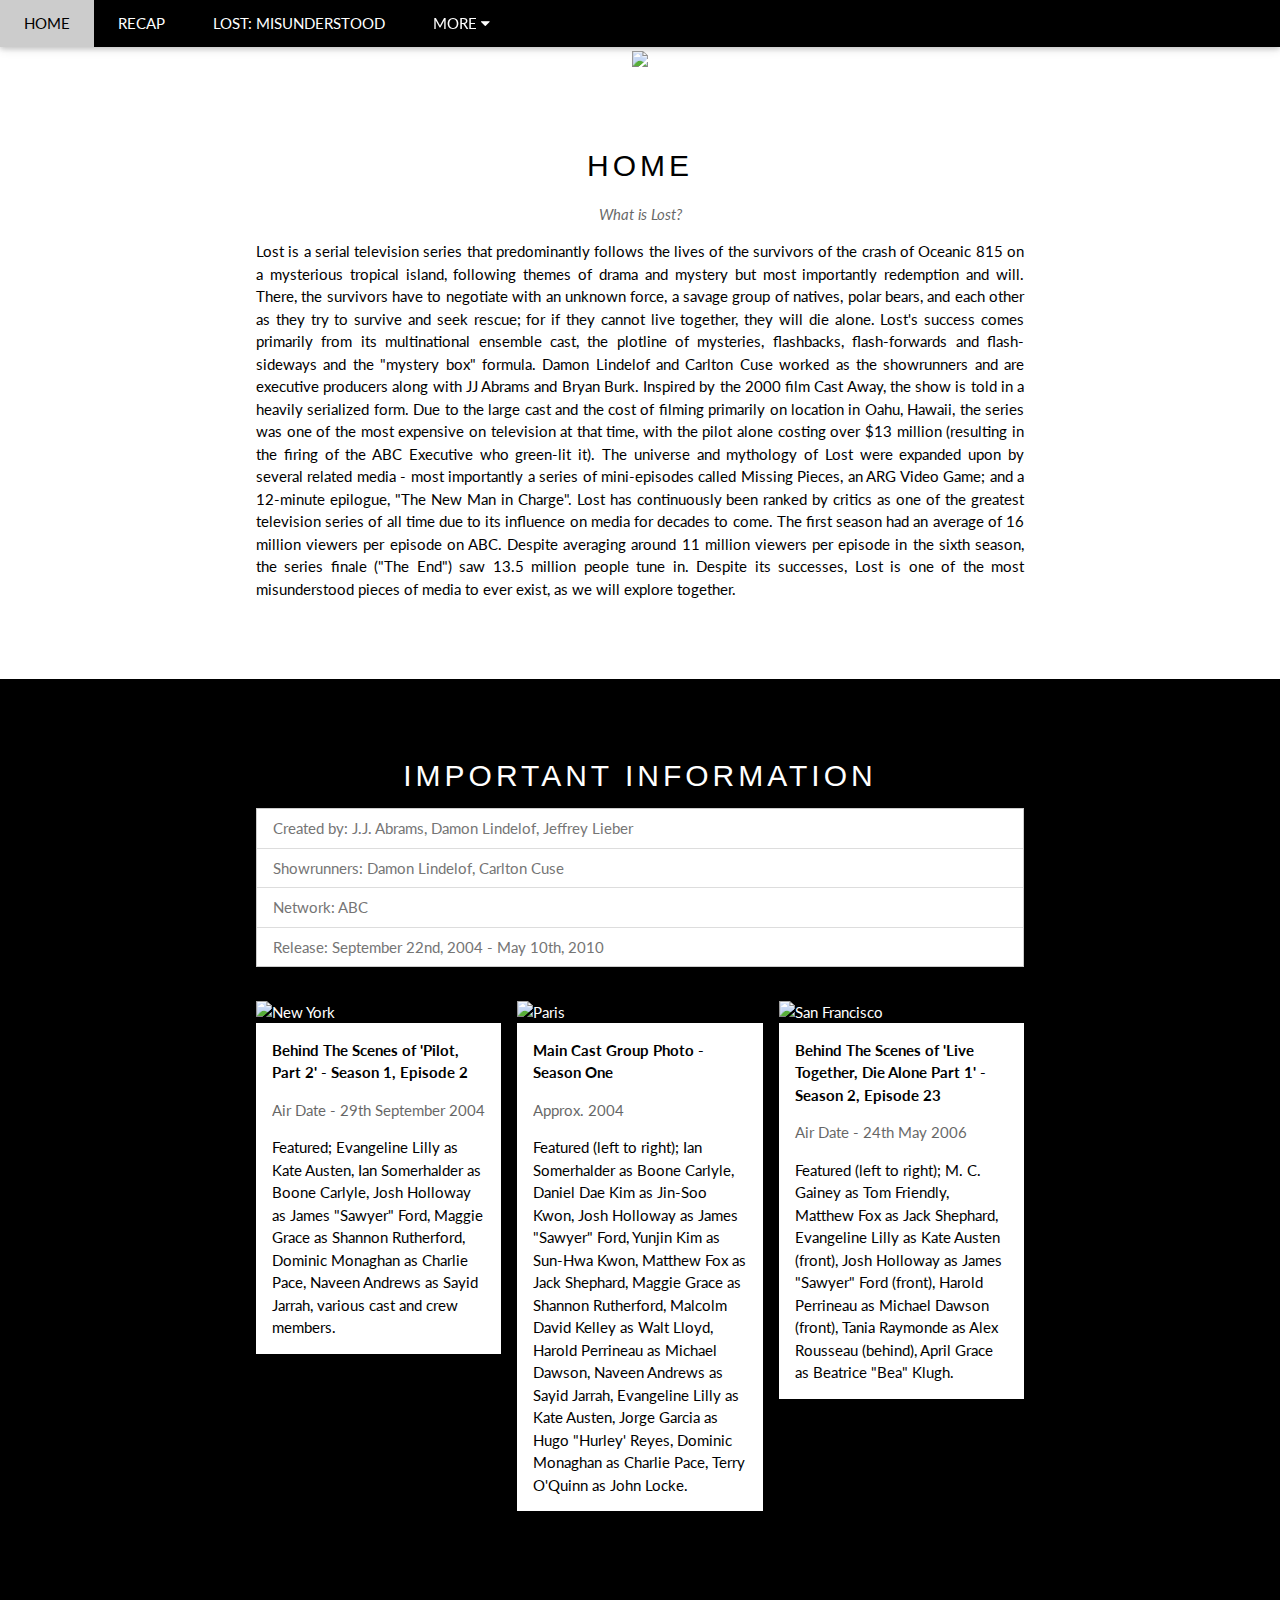
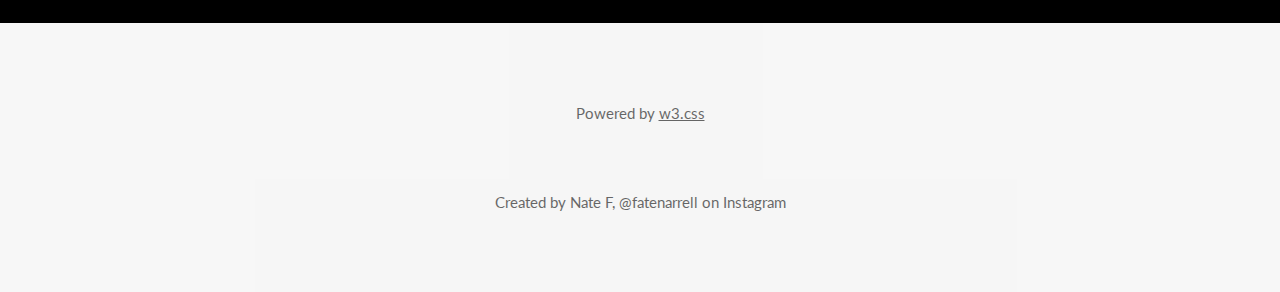
==== commit 9003b21f: "Update home.html" ====
--- a/home.html
+++ b/home.html
@@ -44,7 +44,7 @@
 
   <!-- Automatic Slideshow Images -->
   <div class="mySlides w3-display-container w3-center">
-    <img src="img/jackbg.png" style="width:100%">
+    <img src="img/TLE LOGO.png" style="width:100%">
     <div class="w3-display-bottommiddle w3-container w3-text-white w3-padding-32 w3-hide-small">
       <h3>THE LOST EXPERIENCE</h3>
       <p><b>By Nate F</b></p>   
@@ -78,7 +78,6 @@
             <p><b>Behind The Scenes of 'Pilot, Part 2' - Season 1, Episode 2</b></p>
             <p class="w3-opacity">Air Date - 29th September 2004</p>
             <p>Featured; Evangeline Lilly as Kate Austen, Ian Somerhalder as Boone Carlyle, Josh Holloway as James "Sawyer" Ford, Maggie Grace as Shannon Rutherford, Dominic Monaghan as Charlie Pace, Naveen Andrews as Sayid Jarrah, various cast and crew members.</p>
-            <button class="w3-button w3-black w3-margin-bottom" onclick="document.getElementById('ticketModal').style.display='block'">Buy Tickets</button>
           </div>
         </div>
         <div class="w3-third w3-margin-bottom">
@@ -87,7 +86,6 @@
             <p><b>Main Cast Group Photo - Season One</b></p>
             <p class="w3-opacity">Approx. 2004</p>
             <p>Featured (left to right); Ian Somerhalder as Boone Carlyle, Daniel Dae Kim as Jin-Soo Kwon, Josh Holloway as James "Sawyer" Ford, Yunjin Kim as Sun-Hwa Kwon, Matthew Fox as Jack Shephard, Maggie Grace as Shannon Rutherford, Malcolm David Kelley as Walt Lloyd, Harold Perrineau as Michael Dawson, Naveen Andrews as Sayid Jarrah, Evangeline Lilly as Kate Austen, Jorge Garcia as Hugo "Hurley' Reyes, Dominic Monaghan as Charlie Pace, Terry O'Quinn as John Locke.</p>
-            <button class="w3-button w3-black w3-margin-bottom" onclick="document.getElementById('ticketModal').style.display='block'">Buy Tickets</button>
           </div>
         </div>
         <div class="w3-third w3-margin-bottom">
@@ -96,7 +94,6 @@
             <p><b>Behind The Scenes of 'Live Together, Die Alone Part 1' - Season 2, Episode 23</b></p>
             <p class="w3-opacity">Air Date - 24th May 2006</p>
             <p>Featured (left to right); M. C. Gainey as Tom Friendly, Matthew Fox as Jack Shephard, Evangeline Lilly as Kate Austen (front), Josh Holloway as James "Sawyer" Ford (front), Harold Perrineau as Michael Dawson (front), Tania Raymonde as Alex Rousseau (behind), April Grace as Beatrice "Bea" Klugh.</p>
-            <button class="w3-button w3-black w3-margin-bottom" onclick="document.getElementById('ticketModal').style.display='block'">Buy Tickets</button>
           </div>
         </div>
       </div>
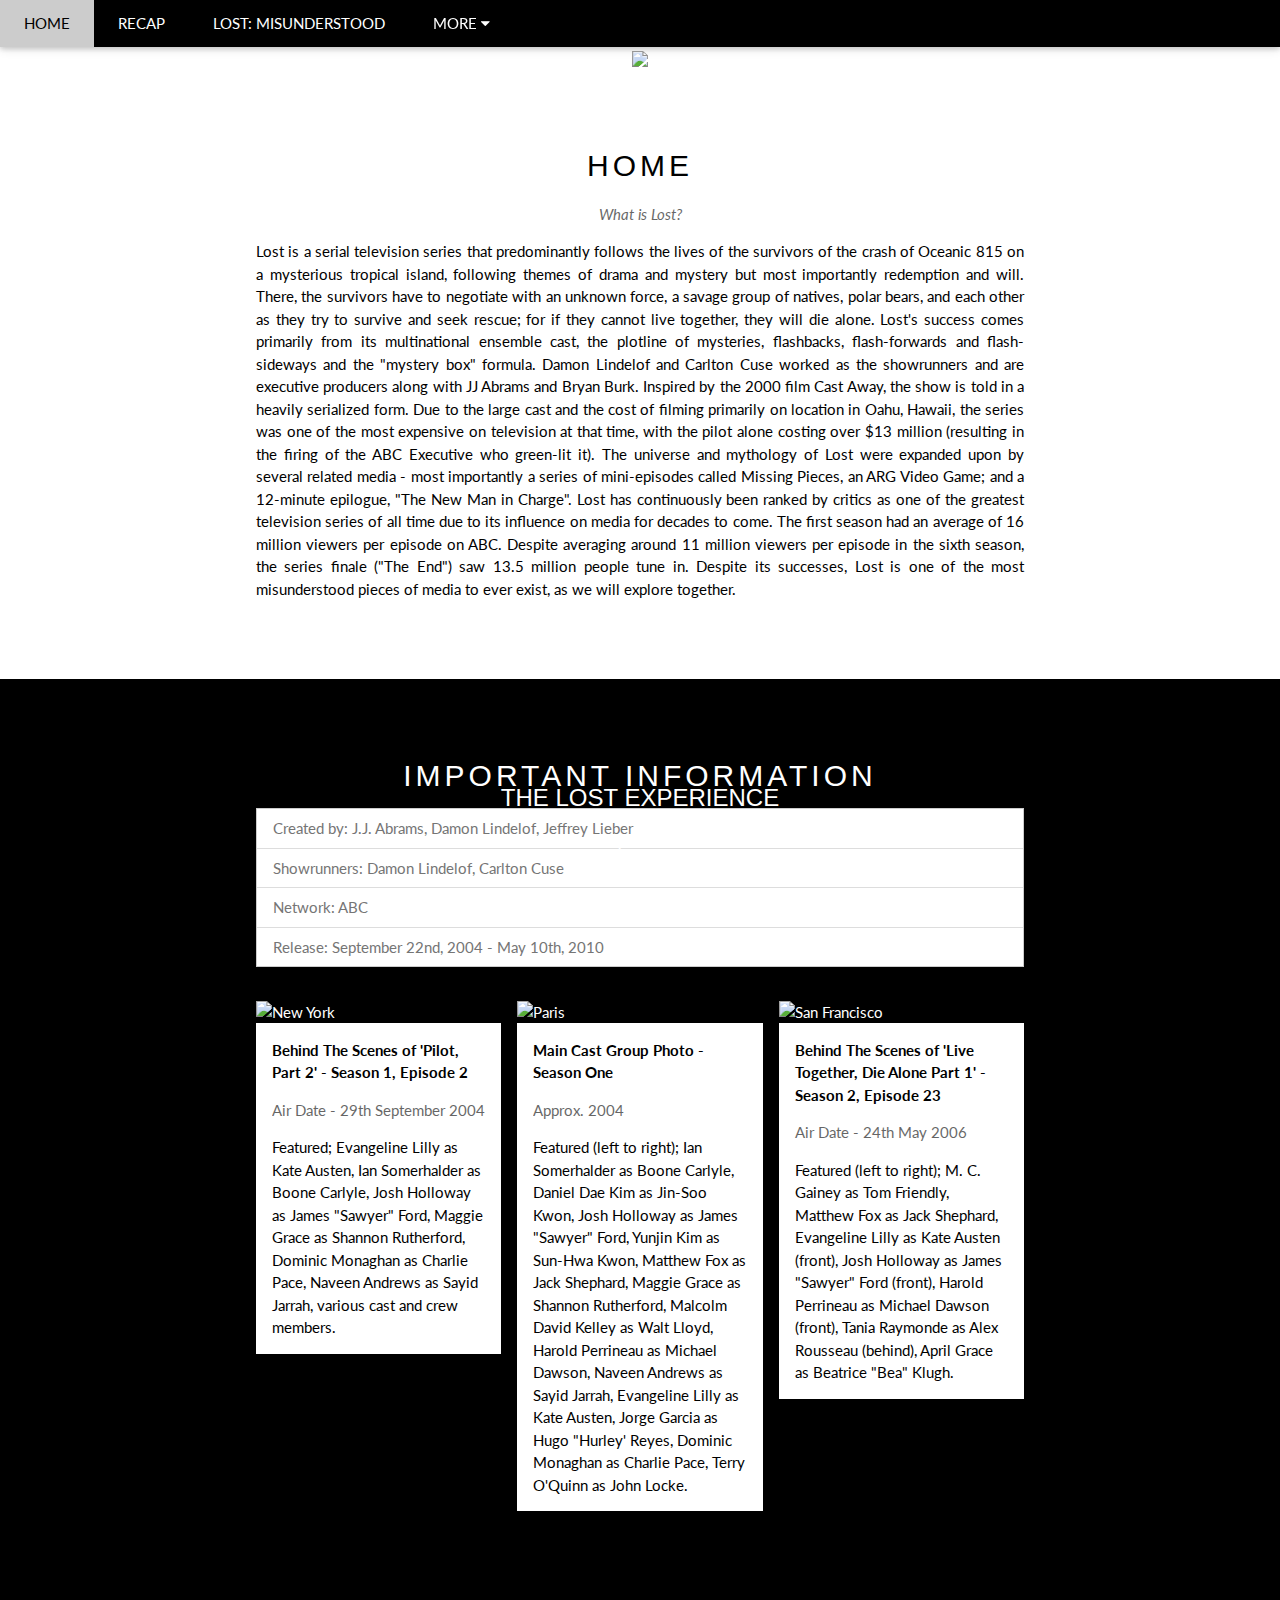
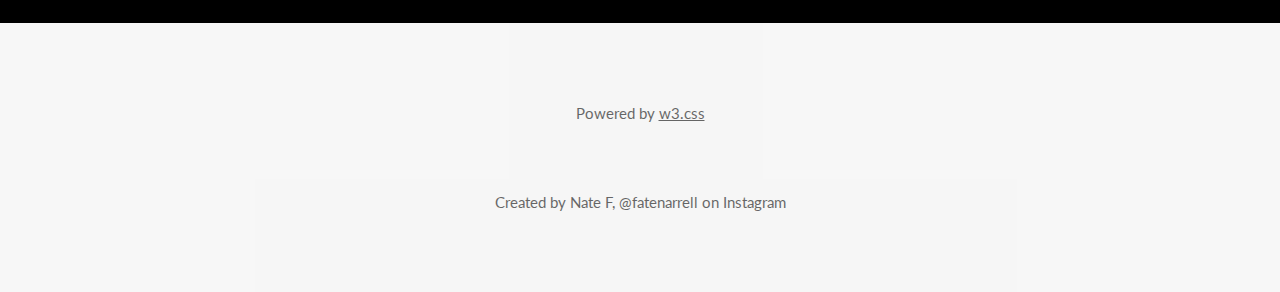
==== commit 3830452a: "Update home.html" ====
--- a/home.html
+++ b/home.html
@@ -4,9 +4,10 @@
 <title>The Lost Experience</title>
 <meta charset="UTF-8">
 <meta name="viewport" content="width=device-width, initial-scale=1">
-<link rel="stylesheet" href="https://www.w3schools.com/w3css/4/w3.css">
+  <link rel="stylesheet" href="https://www.w3schools.com/w3css/4/w3.css">
 <link rel="stylesheet" href="https://fonts.googleapis.com/css?family=Lato">
 <link rel="stylesheet" href="https://cdnjs.cloudflare.com/ajax/libs/font-awesome/4.7.0/css/font-awesome.min.css">
+  <link rel="stylesheet" href="home.css">
 <style>
 body {font-family: "Lato", sans-serif}
 .mySlides {display: none}
@@ -43,7 +44,7 @@
 <div class="w3-content" style="max-width:2000px;margin-top:46px">
 
   <!-- Automatic Slideshow Images -->
-  <div class="mySlides w3-display-container w3-center">
+  <div class="mySlides n8-display-container w3-center">
     <img src="img/TLE LOGO.png" style="width:100%">
     <div class="w3-display-bottommiddle w3-container w3-text-white w3-padding-32 w3-hide-small">
       <h3>THE LOST EXPERIENCE</h3>
--- a/home.css
+++ b/home.css
@@ -0,0 +1,235 @@
+/* W3.CSS 4.15 December 2020 by Jan Egil and Borge Refsnes */
+html{box-sizing:border-box}*,*:before,*:after{box-sizing:inherit}
+/* Extract from normalize.css by Nicolas Gallagher and Jonathan Neal git.io/normalize */
+html{-ms-text-size-adjust:100%;-webkit-text-size-adjust:100%}body{margin:0}
+article,aside,details,figcaption,figure,footer,header,main,menu,nav,section{display:block}summary{display:list-item}
+audio,canvas,progress,video{display:inline-block}progress{vertical-align:baseline}
+audio:not([controls]){display:none;height:0}[hidden],template{display:none}
+a{background-color:transparent}a:active,a:hover{outline-width:0}
+abbr[title]{border-bottom:none;text-decoration:underline;text-decoration:underline dotted}
+b,strong{font-weight:bolder}dfn{font-style:italic}mark{background:#ff0;color:#000}
+small{font-size:80%}sub,sup{font-size:75%;line-height:0;position:relative;vertical-align:baseline}
+sub{bottom:-0.25em}sup{top:-0.5em}figure{margin:1em 40px}img{border-style:none}
+code,kbd,pre,samp{font-family:monospace,monospace;font-size:1em}hr{box-sizing:content-box;height:0;overflow:visible}
+button,input,select,textarea,optgroup{font:inherit;margin:0}optgroup{font-weight:bold}
+button,input{overflow:visible}button,select{text-transform:none}
+button,[type=button],[type=reset],[type=submit]{-webkit-appearance:button}
+button::-moz-focus-inner,[type=button]::-moz-focus-inner,[type=reset]::-moz-focus-inner,[type=submit]::-moz-focus-inner{border-style:none;padding:0}
+button:-moz-focusring,[type=button]:-moz-focusring,[type=reset]:-moz-focusring,[type=submit]:-moz-focusring{outline:1px dotted ButtonText}
+fieldset{border:1px solid #c0c0c0;margin:0 2px;padding:.35em .625em .75em}
+legend{color:inherit;display:table;max-width:100%;padding:0;white-space:normal}textarea{overflow:auto}
+[type=checkbox],[type=radio]{padding:0}
+[type=number]::-webkit-inner-spin-button,[type=number]::-webkit-outer-spin-button{height:auto}
+[type=search]{-webkit-appearance:textfield;outline-offset:-2px}
+[type=search]::-webkit-search-decoration{-webkit-appearance:none}
+::-webkit-file-upload-button{-webkit-appearance:button;font:inherit}
+/* End extract */
+html,body{font-family:Verdana,sans-serif;font-size:15px;line-height:1.5}html{overflow-x:hidden}
+h1{font-size:36px}h2{font-size:30px}h3{font-size:24px}h4{font-size:20px}h5{font-size:18px}h6{font-size:16px}
+.w3-serif{font-family:serif}.w3-sans-serif{font-family:sans-serif}.w3-cursive{font-family:cursive}.w3-monospace{font-family:monospace}
+h1,h2,h3,h4,h5,h6{font-family:"Segoe UI",Arial,sans-serif;font-weight:400;margin:10px 0}.w3-wide{letter-spacing:4px}
+hr{border:0;border-top:1px solid #eee;margin:20px 0}
+.w3-image{max-width:100%;height:auto}img{vertical-align:middle}a{color:inherit}
+.w3-table,.w3-table-all{border-collapse:collapse;border-spacing:0;width:100%;display:table}.w3-table-all{border:1px solid #ccc}
+.w3-bordered tr,.w3-table-all tr{border-bottom:1px solid #ddd}.w3-striped tbody tr:nth-child(even){background-color:#f1f1f1}
+.w3-table-all tr:nth-child(odd){background-color:#fff}.w3-table-all tr:nth-child(even){background-color:#f1f1f1}
+.w3-hoverable tbody tr:hover,.w3-ul.w3-hoverable li:hover{background-color:#ccc}.w3-centered tr th,.w3-centered tr td{text-align:center}
+.w3-table td,.w3-table th,.w3-table-all td,.w3-table-all th{padding:8px 8px;display:table-cell;text-align:left;vertical-align:top}
+.w3-table th:first-child,.w3-table td:first-child,.w3-table-all th:first-child,.w3-table-all td:first-child{padding-left:16px}
+.w3-btn,.w3-button{border:none;display:inline-block;padding:8px 16px;vertical-align:middle;overflow:hidden;text-decoration:none;color:inherit;background-color:inherit;text-align:center;cursor:pointer;white-space:nowrap}
+.w3-btn:hover{box-shadow:0 8px 16px 0 rgba(0,0,0,0.2),0 6px 20px 0 rgba(0,0,0,0.19)}
+.w3-btn,.w3-button{-webkit-touch-callout:none;-webkit-user-select:none;-khtml-user-select:none;-moz-user-select:none;-ms-user-select:none;user-select:none}   
+.w3-disabled,.w3-btn:disabled,.w3-button:disabled{cursor:not-allowed;opacity:0.3}.w3-disabled *,:disabled *{pointer-events:none}
+.w3-btn.w3-disabled:hover,.w3-btn:disabled:hover{box-shadow:none}
+.w3-badge,.w3-tag{background-color:#000;color:#fff;display:inline-block;padding-left:8px;padding-right:8px;text-align:center}.w3-badge{border-radius:50%}
+.w3-ul{list-style-type:none;padding:0;margin:0}.w3-ul li{padding:8px 16px;border-bottom:1px solid #ddd}.w3-ul li:last-child{border-bottom:none}
+.w3-tooltip,.w3-display-container{position:relative}.w3-tooltip .w3-text{display:none}.w3-tooltip:hover .w3-text{display:inline-block}
+.w3-ripple:active{opacity:0.5}.w3-ripple{transition:opacity 0s}
+.w3-input{padding:8px;display:block;border:none;border-bottom:1px solid #ccc;width:100%}
+.w3-select{padding:9px 0;width:100%;border:none;border-bottom:1px solid #ccc}
+.w3-dropdown-click,.w3-dropdown-hover{position:relative;display:inline-block;cursor:pointer}
+.w3-dropdown-hover:hover .w3-dropdown-content{display:block}
+.w3-dropdown-hover:first-child,.w3-dropdown-click:hover{background-color:#ccc;color:#000}
+.w3-dropdown-hover:hover > .w3-button:first-child,.w3-dropdown-click:hover > .w3-button:first-child{background-color:#ccc;color:#000}
+.w3-dropdown-content{cursor:auto;color:#000;background-color:#fff;display:none;position:absolute;min-width:160px;margin:0;padding:0;z-index:1}
+.w3-check,.w3-radio{width:24px;height:24px;position:relative;top:6px}
+.w3-sidebar{height:100%;width:200px;background-color:#fff;position:fixed!important;z-index:1;overflow:auto}
+.w3-bar-block .w3-dropdown-hover,.w3-bar-block .w3-dropdown-click{width:100%}
+.w3-bar-block .w3-dropdown-hover .w3-dropdown-content,.w3-bar-block .w3-dropdown-click .w3-dropdown-content{min-width:100%}
+.w3-bar-block .w3-dropdown-hover .w3-button,.w3-bar-block .w3-dropdown-click .w3-button{width:100%;text-align:left;padding:8px 16px}
+.w3-main,#main{transition:margin-left .4s}
+.w3-modal{z-index:3;display:none;padding-top:100px;position:fixed;left:0;top:0;width:100%;height:100%;overflow:auto;background-color:rgb(0,0,0);background-color:rgba(0,0,0,0.4)}
+.w3-modal-content{margin:auto;background-color:#fff;position:relative;padding:0;outline:0;width:600px}
+.w3-bar{width:100%;overflow:hidden}.w3-center .w3-bar{display:inline-block;width:auto}
+.w3-bar .w3-bar-item{padding:8px 16px;float:left;width:auto;border:none;display:block;outline:0}
+.w3-bar .w3-dropdown-hover,.w3-bar .w3-dropdown-click{position:static;float:left}
+.w3-bar .w3-button{white-space:normal}
+.w3-bar-block .w3-bar-item{width:100%;display:block;padding:8px 16px;text-align:left;border:none;white-space:normal;float:none;outline:0}
+.w3-bar-block.w3-center .w3-bar-item{text-align:center}.w3-block{display:block;width:100%}
+.w3-responsive{display:block;overflow-x:auto}
+.w3-container:after,.w3-container:before,.w3-panel:after,.w3-panel:before,.w3-row:after,.w3-row:before,.w3-row-padding:after,.w3-row-padding:before,
+.w3-cell-row:before,.w3-cell-row:after,.w3-clear:after,.w3-clear:before,.w3-bar:before,.w3-bar:after{content:"";display:table;clear:both}
+.w3-col,.w3-half,.w3-third,.w3-twothird,.w3-threequarter,.w3-quarter{float:left;width:100%}
+.w3-col.s1{width:8.33333%}.w3-col.s2{width:16.66666%}.w3-col.s3{width:24.99999%}.w3-col.s4{width:33.33333%}
+.w3-col.s5{width:41.66666%}.w3-col.s6{width:49.99999%}.w3-col.s7{width:58.33333%}.w3-col.s8{width:66.66666%}
+.w3-col.s9{width:74.99999%}.w3-col.s10{width:83.33333%}.w3-col.s11{width:91.66666%}.w3-col.s12{width:99.99999%}
+@media (min-width:601px){.w3-col.m1{width:8.33333%}.w3-col.m2{width:16.66666%}.w3-col.m3,.w3-quarter{width:24.99999%}.w3-col.m4,.w3-third{width:33.33333%}
+.w3-col.m5{width:41.66666%}.w3-col.m6,.w3-half{width:49.99999%}.w3-col.m7{width:58.33333%}.w3-col.m8,.w3-twothird{width:66.66666%}
+.w3-col.m9,.w3-threequarter{width:74.99999%}.w3-col.m10{width:83.33333%}.w3-col.m11{width:91.66666%}.w3-col.m12{width:99.99999%}}
+@media (min-width:993px){.w3-col.l1{width:8.33333%}.w3-col.l2{width:16.66666%}.w3-col.l3{width:24.99999%}.w3-col.l4{width:33.33333%}
+.w3-col.l5{width:41.66666%}.w3-col.l6{width:49.99999%}.w3-col.l7{width:58.33333%}.w3-col.l8{width:66.66666%}
+.w3-col.l9{width:74.99999%}.w3-col.l10{width:83.33333%}.w3-col.l11{width:91.66666%}.w3-col.l12{width:99.99999%}}
+.w3-rest{overflow:hidden}.w3-stretch{margin-left:-16px;margin-right:-16px}
+.w3-content,.w3-auto{margin-left:auto;margin-right:auto}.w3-content{max-width:980px}.w3-auto{max-width:1140px}
+.w3-cell-row{display:table;width:100%}.w3-cell{display:table-cell}
+.w3-cell-top{vertical-align:top}.w3-cell-middle{vertical-align:middle}.w3-cell-bottom{vertical-align:bottom}
+.w3-hide{display:none!important}.w3-show-block,.w3-show{display:block!important}.w3-show-inline-block{display:inline-block!important}
+@media (max-width:1205px){.w3-auto{max-width:95%}}
+@media (max-width:600px){.w3-modal-content{margin:0 10px;width:auto!important}.w3-modal{padding-top:30px}
+.w3-dropdown-hover.w3-mobile .w3-dropdown-content,.w3-dropdown-click.w3-mobile .w3-dropdown-content{position:relative}	
+.w3-hide-small{display:none!important}.w3-mobile{display:block;width:100%!important}.w3-bar-item.w3-mobile,.w3-dropdown-hover.w3-mobile,.w3-dropdown-click.w3-mobile{text-align:center}
+.w3-dropdown-hover.w3-mobile,.w3-dropdown-hover.w3-mobile .w3-btn,.w3-dropdown-hover.w3-mobile .w3-button,.w3-dropdown-click.w3-mobile,.w3-dropdown-click.w3-mobile .w3-btn,.w3-dropdown-click.w3-mobile .w3-button{width:100%}}
+@media (max-width:768px){.w3-modal-content{width:500px}.w3-modal{padding-top:50px}}
+@media (min-width:993px){.w3-modal-content{width:900px}.w3-hide-large{display:none!important}.w3-sidebar.w3-collapse{display:block!important}}
+@media (max-width:992px) and (min-width:601px){.w3-hide-medium{display:none!important}}
+@media (max-width:992px){.w3-sidebar.w3-collapse{display:none}.w3-main{margin-left:0!important;margin-right:0!important}.w3-auto{max-width:100%}}
+.w3-top,.w3-bottom{position:fixed;width:100%;z-index:1}.w3-top{top:0}.w3-bottom{bottom:0}
+.w3-overlay{position:fixed;display:none;width:100%;height:100%;top:0;left:0;right:0;bottom:0;background-color:rgba(0,0,0,0.5);z-index:2}
+.w3-display-topleft{position:absolute;left:0;top:0}.w3-display-topright{position:absolute;right:0;top:0}
+.w3-display-bottomleft{position:absolute;left:0;bottom:0}.w3-display-bottomright{position:absolute;right:0;bottom:0}
+.w3-display-middle{position:absolute;top:50%;left:50%;transform:translate(-50%,-50%);-ms-transform:translate(-50%,-50%)}
+.w3-display-left{position:absolute;top:50%;left:0%;transform:translate(0%,-50%);-ms-transform:translate(-0%,-50%)}
+.w3-display-right{position:absolute;top:50%;right:0%;transform:translate(0%,-50%);-ms-transform:translate(0%,-50%)}
+.w3-display-topmiddle{position:absolute;left:50%;top:0;transform:translate(-50%,0%);-ms-transform:translate(-50%,0%)}
+.w3-display-bottommiddle{position:absolute;left:50%;bottom:0;transform:translate(-50%,0%);-ms-transform:translate(-50%,0%)}
+.w3-display-container:hover .w3-display-hover{display:block}.w3-display-container:hover span.w3-display-hover{display:inline-block}.w3-display-hover{display:none}
+.w3-display-position{position:absolute}
+.w3-circle{border-radius:50%}
+.w3-round-small{border-radius:2px}.w3-round,.w3-round-medium{border-radius:4px}.w3-round-large{border-radius:8px}.w3-round-xlarge{border-radius:16px}.w3-round-xxlarge{border-radius:32px}
+.w3-row-padding,.w3-row-padding>.w3-half,.w3-row-padding>.w3-third,.w3-row-padding>.w3-twothird,.w3-row-padding>.w3-threequarter,.w3-row-padding>.w3-quarter,.w3-row-padding>.w3-col{padding:0 8px}
+.w3-container,.w3-panel{padding:0.01em 16px}.w3-panel{margin-top:16px;margin-bottom:16px}
+.w3-code,.w3-codespan{font-family:Consolas,"courier new";font-size:16px}
+.w3-code{width:auto;background-color:#fff;padding:8px 12px;border-left:4px solid #4CAF50;word-wrap:break-word}
+.w3-codespan{color:crimson;background-color:#f1f1f1;padding-left:4px;padding-right:4px;font-size:110%}
+.w3-card,.w3-card-2{box-shadow:0 2px 5px 0 rgba(0,0,0,0.16),0 2px 10px 0 rgba(0,0,0,0.12)}
+.w3-card-4,.w3-hover-shadow:hover{box-shadow:0 4px 10px 0 rgba(0,0,0,0.2),0 4px 20px 0 rgba(0,0,0,0.19)}
+.w3-spin{animation:w3-spin 2s infinite linear}@keyframes w3-spin{0%{transform:rotate(0deg)}100%{transform:rotate(359deg)}}
+.w3-animate-fading{animation:fading 10s infinite}@keyframes fading{0%{opacity:0}50%{opacity:1}100%{opacity:0}}
+.w3-animate-opacity{animation:opac 0.8s}@keyframes opac{from{opacity:0} to{opacity:1}}
+.w3-animate-top{position:relative;animation:animatetop 0.4s}@keyframes animatetop{from{top:-300px;opacity:0} to{top:0;opacity:1}}
+.w3-animate-left{position:relative;animation:animateleft 0.4s}@keyframes animateleft{from{left:-300px;opacity:0} to{left:0;opacity:1}}
+.w3-animate-right{position:relative;animation:animateright 0.4s}@keyframes animateright{from{right:-300px;opacity:0} to{right:0;opacity:1}}
+.w3-animate-bottom{position:relative;animation:animatebottom 0.4s}@keyframes animatebottom{from{bottom:-300px;opacity:0} to{bottom:0;opacity:1}}
+.w3-animate-zoom {animation:animatezoom 0.6s}@keyframes animatezoom{from{transform:scale(0)} to{transform:scale(1)}}
+.w3-animate-input{transition:width 0.4s ease-in-out}.w3-animate-input:focus{width:100%!important}
+.w3-opacity,.w3-hover-opacity:hover{opacity:0.60}.w3-opacity-off,.w3-hover-opacity-off:hover{opacity:1}
+.w3-opacity-max{opacity:0.25}.w3-opacity-min{opacity:0.75}
+.w3-greyscale-max,.w3-grayscale-max,.w3-hover-greyscale:hover,.w3-hover-grayscale:hover{filter:grayscale(100%)}
+.w3-greyscale,.w3-grayscale{filter:grayscale(75%)}.w3-greyscale-min,.w3-grayscale-min{filter:grayscale(50%)}
+.w3-sepia{filter:sepia(75%)}.w3-sepia-max,.w3-hover-sepia:hover{filter:sepia(100%)}.w3-sepia-min{filter:sepia(50%)}
+.w3-tiny{font-size:10px!important}.w3-small{font-size:12px!important}.w3-medium{font-size:15px!important}.w3-large{font-size:18px!important}
+.w3-xlarge{font-size:24px!important}.w3-xxlarge{font-size:36px!important}.w3-xxxlarge{font-size:48px!important}.w3-jumbo{font-size:64px!important}
+.w3-left-align{text-align:left!important}.w3-right-align{text-align:right!important}.w3-justify{text-align:justify!important}.w3-center{text-align:center!important}
+.w3-border-0{border:0!important}.w3-border{border:1px solid #ccc!important}
+.w3-border-top{border-top:1px solid #ccc!important}.w3-border-bottom{border-bottom:1px solid #ccc!important}
+.w3-border-left{border-left:1px solid #ccc!important}.w3-border-right{border-right:1px solid #ccc!important}
+.w3-topbar{border-top:6px solid #ccc!important}.w3-bottombar{border-bottom:6px solid #ccc!important}
+.w3-leftbar{border-left:6px solid #ccc!important}.w3-rightbar{border-right:6px solid #ccc!important}
+.w3-section,.w3-code{margin-top:16px!important;margin-bottom:16px!important}
+.w3-margin{margin:16px!important}.w3-margin-top{margin-top:16px!important}.w3-margin-bottom{margin-bottom:16px!important}
+.w3-margin-left{margin-left:16px!important}.w3-margin-right{margin-right:16px!important}
+.w3-padding-small{padding:4px 8px!important}.w3-padding{padding:8px 16px!important}.w3-padding-large{padding:12px 24px!important}
+.w3-padding-16{padding-top:16px!important;padding-bottom:16px!important}.w3-padding-24{padding-top:24px!important;padding-bottom:24px!important}
+.w3-padding-32{padding-top:32px!important;padding-bottom:32px!important}.w3-padding-48{padding-top:48px!important;padding-bottom:48px!important}
+.w3-padding-64{padding-top:64px!important;padding-bottom:64px!important}
+.w3-padding-top-64{padding-top:64px!important}.w3-padding-top-48{padding-top:48px!important}
+.w3-padding-top-32{padding-top:32px!important}.w3-padding-top-24{padding-top:24px!important}
+.w3-left{float:left!important}.w3-right{float:right!important}
+.w3-button:hover{color:#000!important;background-color:#ccc!important}
+.w3-transparent,.w3-hover-none:hover{background-color:transparent!important}
+.w3-hover-none:hover{box-shadow:none!important}
+/* Colors */
+.w3-amber,.w3-hover-amber:hover{color:#000!important;background-color:#ffc107!important}
+.w3-aqua,.w3-hover-aqua:hover{color:#000!important;background-color:#00ffff!important}
+.w3-blue,.w3-hover-blue:hover{color:#fff!important;background-color:#2196F3!important}
+.w3-light-blue,.w3-hover-light-blue:hover{color:#000!important;background-color:#87CEEB!important}
+.w3-brown,.w3-hover-brown:hover{color:#fff!important;background-color:#795548!important}
+.w3-cyan,.w3-hover-cyan:hover{color:#000!important;background-color:#00bcd4!important}
+.w3-blue-grey,.w3-hover-blue-grey:hover,.w3-blue-gray,.w3-hover-blue-gray:hover{color:#fff!important;background-color:#607d8b!important}
+.w3-green,.w3-hover-green:hover{color:#fff!important;background-color:#4CAF50!important}
+.w3-light-green,.w3-hover-light-green:hover{color:#000!important;background-color:#8bc34a!important}
+.w3-indigo,.w3-hover-indigo:hover{color:#fff!important;background-color:#3f51b5!important}
+.w3-khaki,.w3-hover-khaki:hover{color:#000!important;background-color:#f0e68c!important}
+.w3-lime,.w3-hover-lime:hover{color:#000!important;background-color:#cddc39!important}
+.w3-orange,.w3-hover-orange:hover{color:#000!important;background-color:#ff9800!important}
+.w3-deep-orange,.w3-hover-deep-orange:hover{color:#fff!important;background-color:#ff5722!important}
+.w3-pink,.w3-hover-pink:hover{color:#fff!important;background-color:#e91e63!important}
+.w3-purple,.w3-hover-purple:hover{color:#fff!important;background-color:#9c27b0!important}
+.w3-deep-purple,.w3-hover-deep-purple:hover{color:#fff!important;background-color:#673ab7!important}
+.w3-red,.w3-hover-red:hover{color:#fff!important;background-color:#f44336!important}
+.w3-sand,.w3-hover-sand:hover{color:#000!important;background-color:#fdf5e6!important}
+.w3-teal,.w3-hover-teal:hover{color:#fff!important;background-color:#009688!important}
+.w3-yellow,.w3-hover-yellow:hover{color:#000!important;background-color:#ffeb3b!important}
+.w3-white,.w3-hover-white:hover{color:#000!important;background-color:#fff!important}
+.w3-black,.w3-hover-black:hover{color:#fff!important;background-color:#000!important}
+.w3-grey,.w3-hover-grey:hover,.w3-gray,.w3-hover-gray:hover{color:#000!important;background-color:#9e9e9e!important}
+.w3-light-grey,.w3-hover-light-grey:hover,.w3-light-gray,.w3-hover-light-gray:hover{color:#000!important;background-color:#f1f1f1!important}
+.w3-dark-grey,.w3-hover-dark-grey:hover,.w3-dark-gray,.w3-hover-dark-gray:hover{color:#fff!important;background-color:#616161!important}
+.w3-pale-red,.w3-hover-pale-red:hover{color:#000!important;background-color:#ffdddd!important}
+.w3-pale-green,.w3-hover-pale-green:hover{color:#000!important;background-color:#ddffdd!important}
+.w3-pale-yellow,.w3-hover-pale-yellow:hover{color:#000!important;background-color:#ffffcc!important}
+.w3-pale-blue,.w3-hover-pale-blue:hover{color:#000!important;background-color:#ddffff!important}
+.w3-text-amber,.w3-hover-text-amber:hover{color:#ffc107!important}
+.w3-text-aqua,.w3-hover-text-aqua:hover{color:#00ffff!important}
+.w3-text-blue,.w3-hover-text-blue:hover{color:#2196F3!important}
+.w3-text-light-blue,.w3-hover-text-light-blue:hover{color:#87CEEB!important}
+.w3-text-brown,.w3-hover-text-brown:hover{color:#795548!important}
+.w3-text-cyan,.w3-hover-text-cyan:hover{color:#00bcd4!important}
+.w3-text-blue-grey,.w3-hover-text-blue-grey:hover,.w3-text-blue-gray,.w3-hover-text-blue-gray:hover{color:#607d8b!important}
+.w3-text-green,.w3-hover-text-green:hover{color:#4CAF50!important}
+.w3-text-light-green,.w3-hover-text-light-green:hover{color:#8bc34a!important}
+.w3-text-indigo,.w3-hover-text-indigo:hover{color:#3f51b5!important}
+.w3-text-khaki,.w3-hover-text-khaki:hover{color:#b4aa50!important}
+.w3-text-lime,.w3-hover-text-lime:hover{color:#cddc39!important}
+.w3-text-orange,.w3-hover-text-orange:hover{color:#ff9800!important}
+.w3-text-deep-orange,.w3-hover-text-deep-orange:hover{color:#ff5722!important}
+.w3-text-pink,.w3-hover-text-pink:hover{color:#e91e63!important}
+.w3-text-purple,.w3-hover-text-purple:hover{color:#9c27b0!important}
+.w3-text-deep-purple,.w3-hover-text-deep-purple:hover{color:#673ab7!important}
+.w3-text-red,.w3-hover-text-red:hover{color:#f44336!important}
+.w3-text-sand,.w3-hover-text-sand:hover{color:#fdf5e6!important}
+.w3-text-teal,.w3-hover-text-teal:hover{color:#009688!important}
+.w3-text-yellow,.w3-hover-text-yellow:hover{color:#d2be0e!important}
+.w3-text-white,.w3-hover-text-white:hover{color:#fff!important}
+.w3-text-black,.w3-hover-text-black:hover{color:#000!important}
+.w3-text-grey,.w3-hover-text-grey:hover,.w3-text-gray,.w3-hover-text-gray:hover{color:#757575!important}
+.w3-text-light-grey,.w3-hover-text-light-grey:hover,.w3-text-light-gray,.w3-hover-text-light-gray:hover{color:#f1f1f1!important}
+.w3-text-dark-grey,.w3-hover-text-dark-grey:hover,.w3-text-dark-gray,.w3-hover-text-dark-gray:hover{color:#3a3a3a!important}
+.w3-border-amber,.w3-hover-border-amber:hover{border-color:#ffc107!important}
+.w3-border-aqua,.w3-hover-border-aqua:hover{border-color:#00ffff!important}
+.w3-border-blue,.w3-hover-border-blue:hover{border-color:#2196F3!important}
+.w3-border-light-blue,.w3-hover-border-light-blue:hover{border-color:#87CEEB!important}
+.w3-border-brown,.w3-hover-border-brown:hover{border-color:#795548!important}
+.w3-border-cyan,.w3-hover-border-cyan:hover{border-color:#00bcd4!important}
+.w3-border-blue-grey,.w3-hover-border-blue-grey:hover,.w3-border-blue-gray,.w3-hover-border-blue-gray:hover{border-color:#607d8b!important}
+.w3-border-green,.w3-hover-border-green:hover{border-color:#4CAF50!important}
+.w3-border-light-green,.w3-hover-border-light-green:hover{border-color:#8bc34a!important}
+.w3-border-indigo,.w3-hover-border-indigo:hover{border-color:#3f51b5!important}
+.w3-border-khaki,.w3-hover-border-khaki:hover{border-color:#f0e68c!important}
+.w3-border-lime,.w3-hover-border-lime:hover{border-color:#cddc39!important}
+.w3-border-orange,.w3-hover-border-orange:hover{border-color:#ff9800!important}
+.w3-border-deep-orange,.w3-hover-border-deep-orange:hover{border-color:#ff5722!important}
+.w3-border-pink,.w3-hover-border-pink:hover{border-color:#e91e63!important}
+.w3-border-purple,.w3-hover-border-purple:hover{border-color:#9c27b0!important}
+.w3-border-deep-purple,.w3-hover-border-deep-purple:hover{border-color:#673ab7!important}
+.w3-border-red,.w3-hover-border-red:hover{border-color:#f44336!important}
+.w3-border-sand,.w3-hover-border-sand:hover{border-color:#fdf5e6!important}
+.w3-border-teal,.w3-hover-border-teal:hover{border-color:#009688!important}
+.w3-border-yellow,.w3-hover-border-yellow:hover{border-color:#ffeb3b!important}
+.w3-border-white,.w3-hover-border-white:hover{border-color:#fff!important}
+.w3-border-black,.w3-hover-border-black:hover{border-color:#000!important}
+.w3-border-grey,.w3-hover-border-grey:hover,.w3-border-gray,.w3-hover-border-gray:hover{border-color:#9e9e9e!important}
+.w3-border-light-grey,.w3-hover-border-light-grey:hover,.w3-border-light-gray,.w3-hover-border-light-gray:hover{border-color:#f1f1f1!important}
+.w3-border-dark-grey,.w3-hover-border-dark-grey:hover,.w3-border-dark-gray,.w3-hover-border-dark-gray:hover{border-color:#616161!important}
+.w3-border-pale-red,.w3-hover-border-pale-red:hover{border-color:#ffe7e7!important}.w3-border-pale-green,.w3-hover-border-pale-green:hover{border-color:#e7ffe7!important}
+.w3-border-pale-yellow,.w3-hover-border-pale-yellow:hover{border-color:#ffffcc!important}.w3-border-pale-blue,.w3-hover-border-pale-blue:hover{border-color:#e7ffff!important}
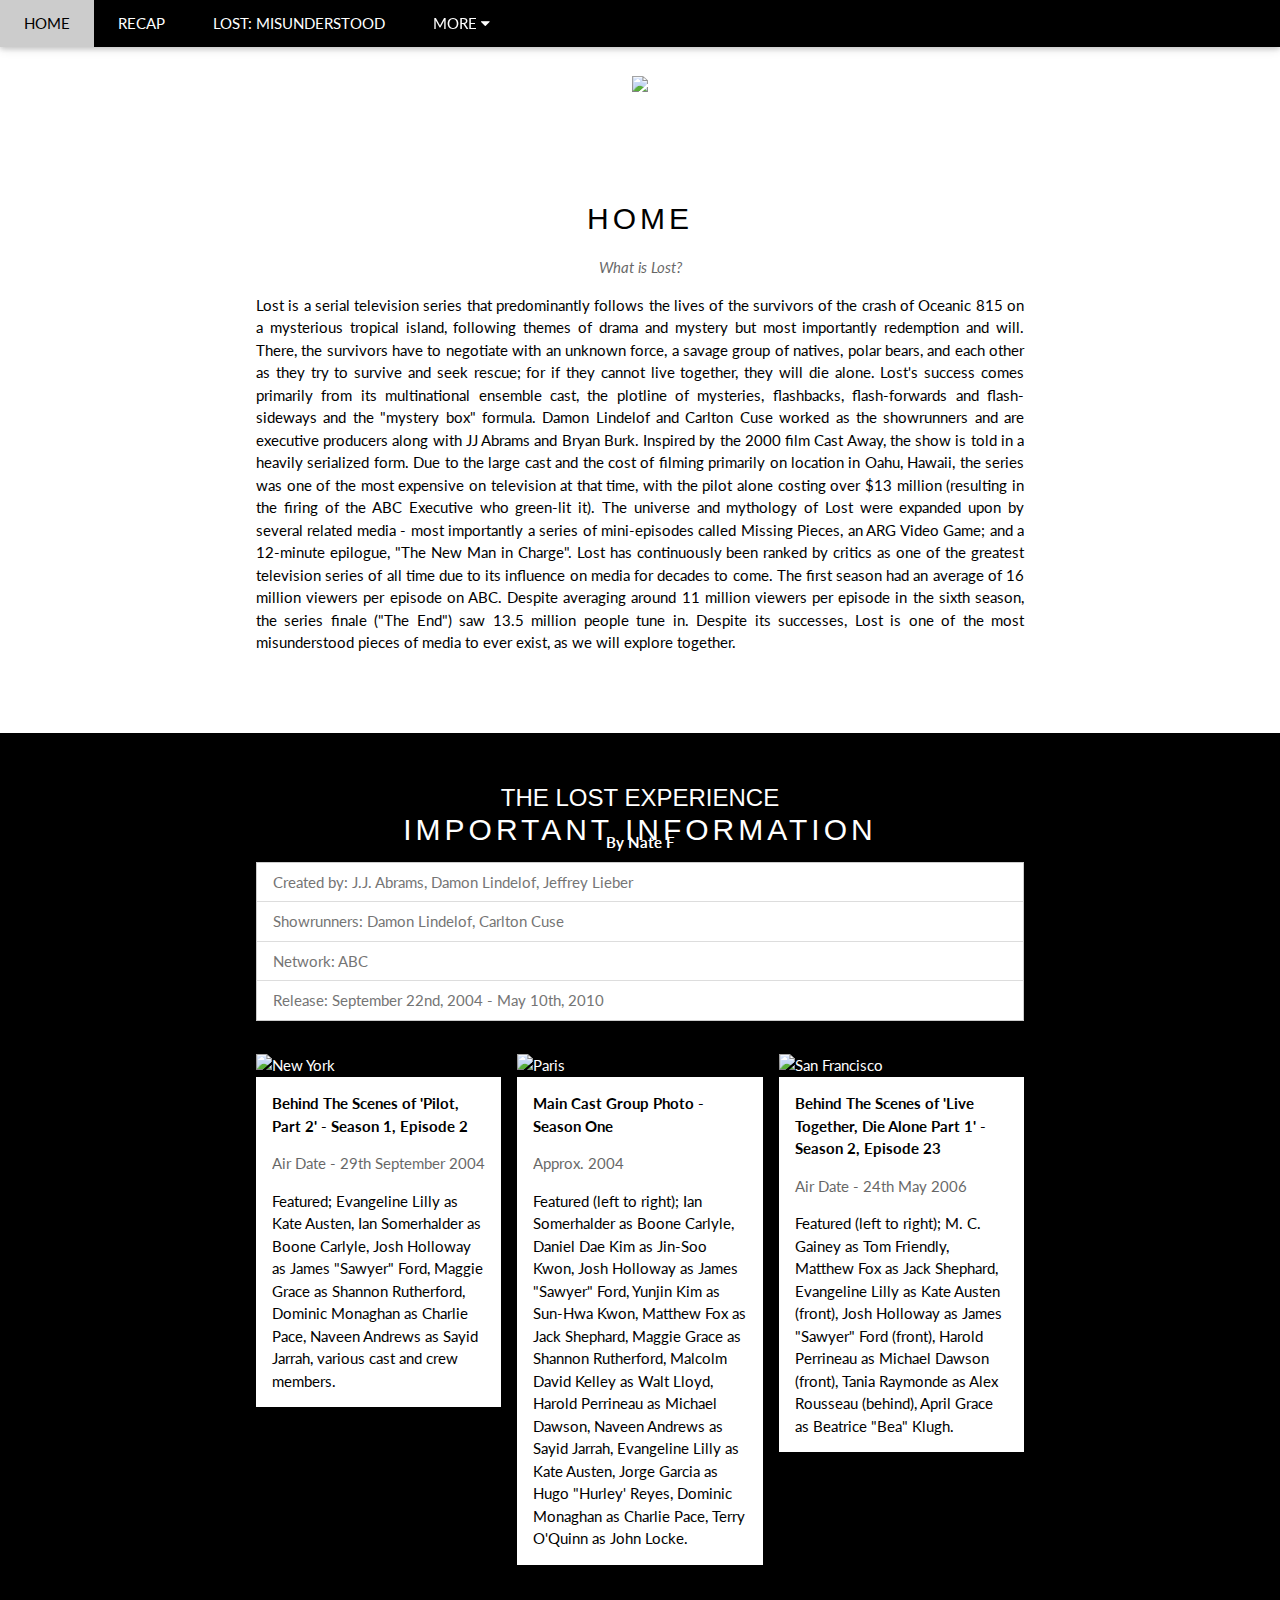
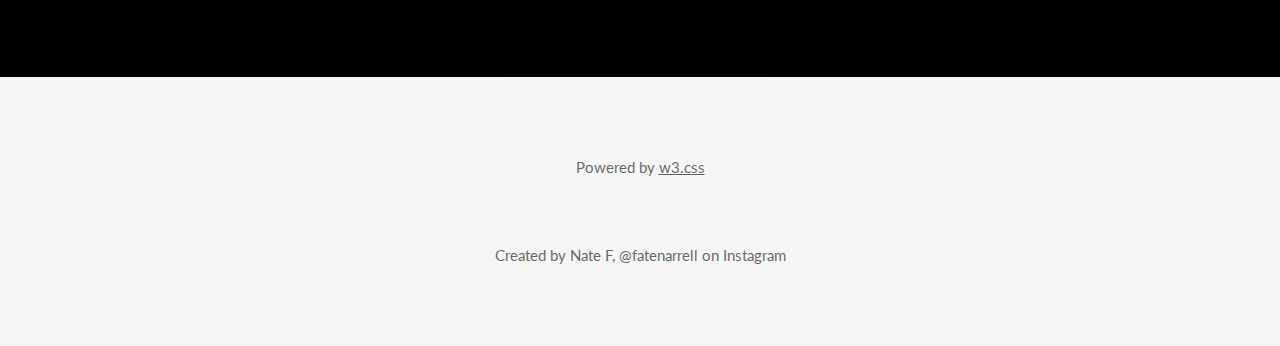
==== commit 4ff0f66c: "Update home.html" ====
--- a/home.html
+++ b/home.html
@@ -27,7 +27,7 @@
       <button class="w3-padding-large w3-button" title="More">MORE <i class="fa fa-caret-down"></i></button>     
       <div class="w3-dropdown-content w3-bar-block w3-card-4">
         <a href="https://shopabctv.com/collections/lost" class="w3-bar-item w3-button">Official Store</a>
-        <a href="#" class="w3-bar-item w3-button">Instagram</a>
+        <a href="https://instagram.com/fatenarrell?igshid=OGQ5ZDc2ODk2ZA%3D%3D&utm_source=qr" class="w3-bar-item w3-button">Instagram</a>
       </div>
     </div>
   </div>
@@ -45,7 +45,7 @@
 
   <!-- Automatic Slideshow Images -->
   <div class="mySlides n8-display-container w3-center">
-    <img src="img/TLE LOGO.png" style="width:100%">
+    <img src="img/TLE LOGO.png" style="width:15%;padding:30px">
     <div class="w3-display-bottommiddle w3-container w3-text-white w3-padding-32 w3-hide-small">
       <h3>THE LOST EXPERIENCE</h3>
       <p><b>By Nate F</b></p>   
--- a/home.css
+++ b/home.css
@@ -1,235 +1 @@
-/* W3.CSS 4.15 December 2020 by Jan Egil and Borge Refsnes */
-html{box-sizing:border-box}*,*:before,*:after{box-sizing:inherit}
-/* Extract from normalize.css by Nicolas Gallagher and Jonathan Neal git.io/normalize */
-html{-ms-text-size-adjust:100%;-webkit-text-size-adjust:100%}body{margin:0}
-article,aside,details,figcaption,figure,footer,header,main,menu,nav,section{display:block}summary{display:list-item}
-audio,canvas,progress,video{display:inline-block}progress{vertical-align:baseline}
-audio:not([controls]){display:none;height:0}[hidden],template{display:none}
-a{background-color:transparent}a:active,a:hover{outline-width:0}
-abbr[title]{border-bottom:none;text-decoration:underline;text-decoration:underline dotted}
-b,strong{font-weight:bolder}dfn{font-style:italic}mark{background:#ff0;color:#000}
-small{font-size:80%}sub,sup{font-size:75%;line-height:0;position:relative;vertical-align:baseline}
-sub{bottom:-0.25em}sup{top:-0.5em}figure{margin:1em 40px}img{border-style:none}
-code,kbd,pre,samp{font-family:monospace,monospace;font-size:1em}hr{box-sizing:content-box;height:0;overflow:visible}
-button,input,select,textarea,optgroup{font:inherit;margin:0}optgroup{font-weight:bold}
-button,input{overflow:visible}button,select{text-transform:none}
-button,[type=button],[type=reset],[type=submit]{-webkit-appearance:button}
-button::-moz-focus-inner,[type=button]::-moz-focus-inner,[type=reset]::-moz-focus-inner,[type=submit]::-moz-focus-inner{border-style:none;padding:0}
-button:-moz-focusring,[type=button]:-moz-focusring,[type=reset]:-moz-focusring,[type=submit]:-moz-focusring{outline:1px dotted ButtonText}
-fieldset{border:1px solid #c0c0c0;margin:0 2px;padding:.35em .625em .75em}
-legend{color:inherit;display:table;max-width:100%;padding:0;white-space:normal}textarea{overflow:auto}
-[type=checkbox],[type=radio]{padding:0}
-[type=number]::-webkit-inner-spin-button,[type=number]::-webkit-outer-spin-button{height:auto}
-[type=search]{-webkit-appearance:textfield;outline-offset:-2px}
-[type=search]::-webkit-search-decoration{-webkit-appearance:none}
-::-webkit-file-upload-button{-webkit-appearance:button;font:inherit}
-/* End extract */
-html,body{font-family:Verdana,sans-serif;font-size:15px;line-height:1.5}html{overflow-x:hidden}
-h1{font-size:36px}h2{font-size:30px}h3{font-size:24px}h4{font-size:20px}h5{font-size:18px}h6{font-size:16px}
-.w3-serif{font-family:serif}.w3-sans-serif{font-family:sans-serif}.w3-cursive{font-family:cursive}.w3-monospace{font-family:monospace}
-h1,h2,h3,h4,h5,h6{font-family:"Segoe UI",Arial,sans-serif;font-weight:400;margin:10px 0}.w3-wide{letter-spacing:4px}
-hr{border:0;border-top:1px solid #eee;margin:20px 0}
-.w3-image{max-width:100%;height:auto}img{vertical-align:middle}a{color:inherit}
-.w3-table,.w3-table-all{border-collapse:collapse;border-spacing:0;width:100%;display:table}.w3-table-all{border:1px solid #ccc}
-.w3-bordered tr,.w3-table-all tr{border-bottom:1px solid #ddd}.w3-striped tbody tr:nth-child(even){background-color:#f1f1f1}
-.w3-table-all tr:nth-child(odd){background-color:#fff}.w3-table-all tr:nth-child(even){background-color:#f1f1f1}
-.w3-hoverable tbody tr:hover,.w3-ul.w3-hoverable li:hover{background-color:#ccc}.w3-centered tr th,.w3-centered tr td{text-align:center}
-.w3-table td,.w3-table th,.w3-table-all td,.w3-table-all th{padding:8px 8px;display:table-cell;text-align:left;vertical-align:top}
-.w3-table th:first-child,.w3-table td:first-child,.w3-table-all th:first-child,.w3-table-all td:first-child{padding-left:16px}
-.w3-btn,.w3-button{border:none;display:inline-block;padding:8px 16px;vertical-align:middle;overflow:hidden;text-decoration:none;color:inherit;background-color:inherit;text-align:center;cursor:pointer;white-space:nowrap}
-.w3-btn:hover{box-shadow:0 8px 16px 0 rgba(0,0,0,0.2),0 6px 20px 0 rgba(0,0,0,0.19)}
-.w3-btn,.w3-button{-webkit-touch-callout:none;-webkit-user-select:none;-khtml-user-select:none;-moz-user-select:none;-ms-user-select:none;user-select:none}   
-.w3-disabled,.w3-btn:disabled,.w3-button:disabled{cursor:not-allowed;opacity:0.3}.w3-disabled *,:disabled *{pointer-events:none}
-.w3-btn.w3-disabled:hover,.w3-btn:disabled:hover{box-shadow:none}
-.w3-badge,.w3-tag{background-color:#000;color:#fff;display:inline-block;padding-left:8px;padding-right:8px;text-align:center}.w3-badge{border-radius:50%}
-.w3-ul{list-style-type:none;padding:0;margin:0}.w3-ul li{padding:8px 16px;border-bottom:1px solid #ddd}.w3-ul li:last-child{border-bottom:none}
-.w3-tooltip,.w3-display-container{position:relative}.w3-tooltip .w3-text{display:none}.w3-tooltip:hover .w3-text{display:inline-block}
-.w3-ripple:active{opacity:0.5}.w3-ripple{transition:opacity 0s}
-.w3-input{padding:8px;display:block;border:none;border-bottom:1px solid #ccc;width:100%}
-.w3-select{padding:9px 0;width:100%;border:none;border-bottom:1px solid #ccc}
-.w3-dropdown-click,.w3-dropdown-hover{position:relative;display:inline-block;cursor:pointer}
-.w3-dropdown-hover:hover .w3-dropdown-content{display:block}
-.w3-dropdown-hover:first-child,.w3-dropdown-click:hover{background-color:#ccc;color:#000}
-.w3-dropdown-hover:hover > .w3-button:first-child,.w3-dropdown-click:hover > .w3-button:first-child{background-color:#ccc;color:#000}
-.w3-dropdown-content{cursor:auto;color:#000;background-color:#fff;display:none;position:absolute;min-width:160px;margin:0;padding:0;z-index:1}
-.w3-check,.w3-radio{width:24px;height:24px;position:relative;top:6px}
-.w3-sidebar{height:100%;width:200px;background-color:#fff;position:fixed!important;z-index:1;overflow:auto}
-.w3-bar-block .w3-dropdown-hover,.w3-bar-block .w3-dropdown-click{width:100%}
-.w3-bar-block .w3-dropdown-hover .w3-dropdown-content,.w3-bar-block .w3-dropdown-click .w3-dropdown-content{min-width:100%}
-.w3-bar-block .w3-dropdown-hover .w3-button,.w3-bar-block .w3-dropdown-click .w3-button{width:100%;text-align:left;padding:8px 16px}
-.w3-main,#main{transition:margin-left .4s}
-.w3-modal{z-index:3;display:none;padding-top:100px;position:fixed;left:0;top:0;width:100%;height:100%;overflow:auto;background-color:rgb(0,0,0);background-color:rgba(0,0,0,0.4)}
-.w3-modal-content{margin:auto;background-color:#fff;position:relative;padding:0;outline:0;width:600px}
-.w3-bar{width:100%;overflow:hidden}.w3-center .w3-bar{display:inline-block;width:auto}
-.w3-bar .w3-bar-item{padding:8px 16px;float:left;width:auto;border:none;display:block;outline:0}
-.w3-bar .w3-dropdown-hover,.w3-bar .w3-dropdown-click{position:static;float:left}
-.w3-bar .w3-button{white-space:normal}
-.w3-bar-block .w3-bar-item{width:100%;display:block;padding:8px 16px;text-align:left;border:none;white-space:normal;float:none;outline:0}
-.w3-bar-block.w3-center .w3-bar-item{text-align:center}.w3-block{display:block;width:100%}
-.w3-responsive{display:block;overflow-x:auto}
-.w3-container:after,.w3-container:before,.w3-panel:after,.w3-panel:before,.w3-row:after,.w3-row:before,.w3-row-padding:after,.w3-row-padding:before,
-.w3-cell-row:before,.w3-cell-row:after,.w3-clear:after,.w3-clear:before,.w3-bar:before,.w3-bar:after{content:"";display:table;clear:both}
-.w3-col,.w3-half,.w3-third,.w3-twothird,.w3-threequarter,.w3-quarter{float:left;width:100%}
-.w3-col.s1{width:8.33333%}.w3-col.s2{width:16.66666%}.w3-col.s3{width:24.99999%}.w3-col.s4{width:33.33333%}
-.w3-col.s5{width:41.66666%}.w3-col.s6{width:49.99999%}.w3-col.s7{width:58.33333%}.w3-col.s8{width:66.66666%}
-.w3-col.s9{width:74.99999%}.w3-col.s10{width:83.33333%}.w3-col.s11{width:91.66666%}.w3-col.s12{width:99.99999%}
-@media (min-width:601px){.w3-col.m1{width:8.33333%}.w3-col.m2{width:16.66666%}.w3-col.m3,.w3-quarter{width:24.99999%}.w3-col.m4,.w3-third{width:33.33333%}
-.w3-col.m5{width:41.66666%}.w3-col.m6,.w3-half{width:49.99999%}.w3-col.m7{width:58.33333%}.w3-col.m8,.w3-twothird{width:66.66666%}
-.w3-col.m9,.w3-threequarter{width:74.99999%}.w3-col.m10{width:83.33333%}.w3-col.m11{width:91.66666%}.w3-col.m12{width:99.99999%}}
-@media (min-width:993px){.w3-col.l1{width:8.33333%}.w3-col.l2{width:16.66666%}.w3-col.l3{width:24.99999%}.w3-col.l4{width:33.33333%}
-.w3-col.l5{width:41.66666%}.w3-col.l6{width:49.99999%}.w3-col.l7{width:58.33333%}.w3-col.l8{width:66.66666%}
-.w3-col.l9{width:74.99999%}.w3-col.l10{width:83.33333%}.w3-col.l11{width:91.66666%}.w3-col.l12{width:99.99999%}}
-.w3-rest{overflow:hidden}.w3-stretch{margin-left:-16px;margin-right:-16px}
-.w3-content,.w3-auto{margin-left:auto;margin-right:auto}.w3-content{max-width:980px}.w3-auto{max-width:1140px}
-.w3-cell-row{display:table;width:100%}.w3-cell{display:table-cell}
-.w3-cell-top{vertical-align:top}.w3-cell-middle{vertical-align:middle}.w3-cell-bottom{vertical-align:bottom}
-.w3-hide{display:none!important}.w3-show-block,.w3-show{display:block!important}.w3-show-inline-block{display:inline-block!important}
-@media (max-width:1205px){.w3-auto{max-width:95%}}
-@media (max-width:600px){.w3-modal-content{margin:0 10px;width:auto!important}.w3-modal{padding-top:30px}
-.w3-dropdown-hover.w3-mobile .w3-dropdown-content,.w3-dropdown-click.w3-mobile .w3-dropdown-content{position:relative}	
-.w3-hide-small{display:none!important}.w3-mobile{display:block;width:100%!important}.w3-bar-item.w3-mobile,.w3-dropdown-hover.w3-mobile,.w3-dropdown-click.w3-mobile{text-align:center}
-.w3-dropdown-hover.w3-mobile,.w3-dropdown-hover.w3-mobile .w3-btn,.w3-dropdown-hover.w3-mobile .w3-button,.w3-dropdown-click.w3-mobile,.w3-dropdown-click.w3-mobile .w3-btn,.w3-dropdown-click.w3-mobile .w3-button{width:100%}}
-@media (max-width:768px){.w3-modal-content{width:500px}.w3-modal{padding-top:50px}}
-@media (min-width:993px){.w3-modal-content{width:900px}.w3-hide-large{display:none!important}.w3-sidebar.w3-collapse{display:block!important}}
-@media (max-width:992px) and (min-width:601px){.w3-hide-medium{display:none!important}}
-@media (max-width:992px){.w3-sidebar.w3-collapse{display:none}.w3-main{margin-left:0!important;margin-right:0!important}.w3-auto{max-width:100%}}
-.w3-top,.w3-bottom{position:fixed;width:100%;z-index:1}.w3-top{top:0}.w3-bottom{bottom:0}
-.w3-overlay{position:fixed;display:none;width:100%;height:100%;top:0;left:0;right:0;bottom:0;background-color:rgba(0,0,0,0.5);z-index:2}
-.w3-display-topleft{position:absolute;left:0;top:0}.w3-display-topright{position:absolute;right:0;top:0}
-.w3-display-bottomleft{position:absolute;left:0;bottom:0}.w3-display-bottomright{position:absolute;right:0;bottom:0}
-.w3-display-middle{position:absolute;top:50%;left:50%;transform:translate(-50%,-50%);-ms-transform:translate(-50%,-50%)}
-.w3-display-left{position:absolute;top:50%;left:0%;transform:translate(0%,-50%);-ms-transform:translate(-0%,-50%)}
-.w3-display-right{position:absolute;top:50%;right:0%;transform:translate(0%,-50%);-ms-transform:translate(0%,-50%)}
-.w3-display-topmiddle{position:absolute;left:50%;top:0;transform:translate(-50%,0%);-ms-transform:translate(-50%,0%)}
-.w3-display-bottommiddle{position:absolute;left:50%;bottom:0;transform:translate(-50%,0%);-ms-transform:translate(-50%,0%)}
-.w3-display-container:hover .w3-display-hover{display:block}.w3-display-container:hover span.w3-display-hover{display:inline-block}.w3-display-hover{display:none}
-.w3-display-position{position:absolute}
-.w3-circle{border-radius:50%}
-.w3-round-small{border-radius:2px}.w3-round,.w3-round-medium{border-radius:4px}.w3-round-large{border-radius:8px}.w3-round-xlarge{border-radius:16px}.w3-round-xxlarge{border-radius:32px}
-.w3-row-padding,.w3-row-padding>.w3-half,.w3-row-padding>.w3-third,.w3-row-padding>.w3-twothird,.w3-row-padding>.w3-threequarter,.w3-row-padding>.w3-quarter,.w3-row-padding>.w3-col{padding:0 8px}
-.w3-container,.w3-panel{padding:0.01em 16px}.w3-panel{margin-top:16px;margin-bottom:16px}
-.w3-code,.w3-codespan{font-family:Consolas,"courier new";font-size:16px}
-.w3-code{width:auto;background-color:#fff;padding:8px 12px;border-left:4px solid #4CAF50;word-wrap:break-word}
-.w3-codespan{color:crimson;background-color:#f1f1f1;padding-left:4px;padding-right:4px;font-size:110%}
-.w3-card,.w3-card-2{box-shadow:0 2px 5px 0 rgba(0,0,0,0.16),0 2px 10px 0 rgba(0,0,0,0.12)}
-.w3-card-4,.w3-hover-shadow:hover{box-shadow:0 4px 10px 0 rgba(0,0,0,0.2),0 4px 20px 0 rgba(0,0,0,0.19)}
-.w3-spin{animation:w3-spin 2s infinite linear}@keyframes w3-spin{0%{transform:rotate(0deg)}100%{transform:rotate(359deg)}}
-.w3-animate-fading{animation:fading 10s infinite}@keyframes fading{0%{opacity:0}50%{opacity:1}100%{opacity:0}}
-.w3-animate-opacity{animation:opac 0.8s}@keyframes opac{from{opacity:0} to{opacity:1}}
-.w3-animate-top{position:relative;animation:animatetop 0.4s}@keyframes animatetop{from{top:-300px;opacity:0} to{top:0;opacity:1}}
-.w3-animate-left{position:relative;animation:animateleft 0.4s}@keyframes animateleft{from{left:-300px;opacity:0} to{left:0;opacity:1}}
-.w3-animate-right{position:relative;animation:animateright 0.4s}@keyframes animateright{from{right:-300px;opacity:0} to{right:0;opacity:1}}
-.w3-animate-bottom{position:relative;animation:animatebottom 0.4s}@keyframes animatebottom{from{bottom:-300px;opacity:0} to{bottom:0;opacity:1}}
-.w3-animate-zoom {animation:animatezoom 0.6s}@keyframes animatezoom{from{transform:scale(0)} to{transform:scale(1)}}
-.w3-animate-input{transition:width 0.4s ease-in-out}.w3-animate-input:focus{width:100%!important}
-.w3-opacity,.w3-hover-opacity:hover{opacity:0.60}.w3-opacity-off,.w3-hover-opacity-off:hover{opacity:1}
-.w3-opacity-max{opacity:0.25}.w3-opacity-min{opacity:0.75}
-.w3-greyscale-max,.w3-grayscale-max,.w3-hover-greyscale:hover,.w3-hover-grayscale:hover{filter:grayscale(100%)}
-.w3-greyscale,.w3-grayscale{filter:grayscale(75%)}.w3-greyscale-min,.w3-grayscale-min{filter:grayscale(50%)}
-.w3-sepia{filter:sepia(75%)}.w3-sepia-max,.w3-hover-sepia:hover{filter:sepia(100%)}.w3-sepia-min{filter:sepia(50%)}
-.w3-tiny{font-size:10px!important}.w3-small{font-size:12px!important}.w3-medium{font-size:15px!important}.w3-large{font-size:18px!important}
-.w3-xlarge{font-size:24px!important}.w3-xxlarge{font-size:36px!important}.w3-xxxlarge{font-size:48px!important}.w3-jumbo{font-size:64px!important}
-.w3-left-align{text-align:left!important}.w3-right-align{text-align:right!important}.w3-justify{text-align:justify!important}.w3-center{text-align:center!important}
-.w3-border-0{border:0!important}.w3-border{border:1px solid #ccc!important}
-.w3-border-top{border-top:1px solid #ccc!important}.w3-border-bottom{border-bottom:1px solid #ccc!important}
-.w3-border-left{border-left:1px solid #ccc!important}.w3-border-right{border-right:1px solid #ccc!important}
-.w3-topbar{border-top:6px solid #ccc!important}.w3-bottombar{border-bottom:6px solid #ccc!important}
-.w3-leftbar{border-left:6px solid #ccc!important}.w3-rightbar{border-right:6px solid #ccc!important}
-.w3-section,.w3-code{margin-top:16px!important;margin-bottom:16px!important}
-.w3-margin{margin:16px!important}.w3-margin-top{margin-top:16px!important}.w3-margin-bottom{margin-bottom:16px!important}
-.w3-margin-left{margin-left:16px!important}.w3-margin-right{margin-right:16px!important}
-.w3-padding-small{padding:4px 8px!important}.w3-padding{padding:8px 16px!important}.w3-padding-large{padding:12px 24px!important}
-.w3-padding-16{padding-top:16px!important;padding-bottom:16px!important}.w3-padding-24{padding-top:24px!important;padding-bottom:24px!important}
-.w3-padding-32{padding-top:32px!important;padding-bottom:32px!important}.w3-padding-48{padding-top:48px!important;padding-bottom:48px!important}
-.w3-padding-64{padding-top:64px!important;padding-bottom:64px!important}
-.w3-padding-top-64{padding-top:64px!important}.w3-padding-top-48{padding-top:48px!important}
-.w3-padding-top-32{padding-top:32px!important}.w3-padding-top-24{padding-top:24px!important}
-.w3-left{float:left!important}.w3-right{float:right!important}
-.w3-button:hover{color:#000!important;background-color:#ccc!important}
-.w3-transparent,.w3-hover-none:hover{background-color:transparent!important}
-.w3-hover-none:hover{box-shadow:none!important}
-/* Colors */
-.w3-amber,.w3-hover-amber:hover{color:#000!important;background-color:#ffc107!important}
-.w3-aqua,.w3-hover-aqua:hover{color:#000!important;background-color:#00ffff!important}
-.w3-blue,.w3-hover-blue:hover{color:#fff!important;background-color:#2196F3!important}
-.w3-light-blue,.w3-hover-light-blue:hover{color:#000!important;background-color:#87CEEB!important}
-.w3-brown,.w3-hover-brown:hover{color:#fff!important;background-color:#795548!important}
-.w3-cyan,.w3-hover-cyan:hover{color:#000!important;background-color:#00bcd4!important}
-.w3-blue-grey,.w3-hover-blue-grey:hover,.w3-blue-gray,.w3-hover-blue-gray:hover{color:#fff!important;background-color:#607d8b!important}
-.w3-green,.w3-hover-green:hover{color:#fff!important;background-color:#4CAF50!important}
-.w3-light-green,.w3-hover-light-green:hover{color:#000!important;background-color:#8bc34a!important}
-.w3-indigo,.w3-hover-indigo:hover{color:#fff!important;background-color:#3f51b5!important}
-.w3-khaki,.w3-hover-khaki:hover{color:#000!important;background-color:#f0e68c!important}
-.w3-lime,.w3-hover-lime:hover{color:#000!important;background-color:#cddc39!important}
-.w3-orange,.w3-hover-orange:hover{color:#000!important;background-color:#ff9800!important}
-.w3-deep-orange,.w3-hover-deep-orange:hover{color:#fff!important;background-color:#ff5722!important}
-.w3-pink,.w3-hover-pink:hover{color:#fff!important;background-color:#e91e63!important}
-.w3-purple,.w3-hover-purple:hover{color:#fff!important;background-color:#9c27b0!important}
-.w3-deep-purple,.w3-hover-deep-purple:hover{color:#fff!important;background-color:#673ab7!important}
-.w3-red,.w3-hover-red:hover{color:#fff!important;background-color:#f44336!important}
-.w3-sand,.w3-hover-sand:hover{color:#000!important;background-color:#fdf5e6!important}
-.w3-teal,.w3-hover-teal:hover{color:#fff!important;background-color:#009688!important}
-.w3-yellow,.w3-hover-yellow:hover{color:#000!important;background-color:#ffeb3b!important}
-.w3-white,.w3-hover-white:hover{color:#000!important;background-color:#fff!important}
-.w3-black,.w3-hover-black:hover{color:#fff!important;background-color:#000!important}
-.w3-grey,.w3-hover-grey:hover,.w3-gray,.w3-hover-gray:hover{color:#000!important;background-color:#9e9e9e!important}
-.w3-light-grey,.w3-hover-light-grey:hover,.w3-light-gray,.w3-hover-light-gray:hover{color:#000!important;background-color:#f1f1f1!important}
-.w3-dark-grey,.w3-hover-dark-grey:hover,.w3-dark-gray,.w3-hover-dark-gray:hover{color:#fff!important;background-color:#616161!important}
-.w3-pale-red,.w3-hover-pale-red:hover{color:#000!important;background-color:#ffdddd!important}
-.w3-pale-green,.w3-hover-pale-green:hover{color:#000!important;background-color:#ddffdd!important}
-.w3-pale-yellow,.w3-hover-pale-yellow:hover{color:#000!important;background-color:#ffffcc!important}
-.w3-pale-blue,.w3-hover-pale-blue:hover{color:#000!important;background-color:#ddffff!important}
-.w3-text-amber,.w3-hover-text-amber:hover{color:#ffc107!important}
-.w3-text-aqua,.w3-hover-text-aqua:hover{color:#00ffff!important}
-.w3-text-blue,.w3-hover-text-blue:hover{color:#2196F3!important}
-.w3-text-light-blue,.w3-hover-text-light-blue:hover{color:#87CEEB!important}
-.w3-text-brown,.w3-hover-text-brown:hover{color:#795548!important}
-.w3-text-cyan,.w3-hover-text-cyan:hover{color:#00bcd4!important}
-.w3-text-blue-grey,.w3-hover-text-blue-grey:hover,.w3-text-blue-gray,.w3-hover-text-blue-gray:hover{color:#607d8b!important}
-.w3-text-green,.w3-hover-text-green:hover{color:#4CAF50!important}
-.w3-text-light-green,.w3-hover-text-light-green:hover{color:#8bc34a!important}
-.w3-text-indigo,.w3-hover-text-indigo:hover{color:#3f51b5!important}
-.w3-text-khaki,.w3-hover-text-khaki:hover{color:#b4aa50!important}
-.w3-text-lime,.w3-hover-text-lime:hover{color:#cddc39!important}
-.w3-text-orange,.w3-hover-text-orange:hover{color:#ff9800!important}
-.w3-text-deep-orange,.w3-hover-text-deep-orange:hover{color:#ff5722!important}
-.w3-text-pink,.w3-hover-text-pink:hover{color:#e91e63!important}
-.w3-text-purple,.w3-hover-text-purple:hover{color:#9c27b0!important}
-.w3-text-deep-purple,.w3-hover-text-deep-purple:hover{color:#673ab7!important}
-.w3-text-red,.w3-hover-text-red:hover{color:#f44336!important}
-.w3-text-sand,.w3-hover-text-sand:hover{color:#fdf5e6!important}
-.w3-text-teal,.w3-hover-text-teal:hover{color:#009688!important}
-.w3-text-yellow,.w3-hover-text-yellow:hover{color:#d2be0e!important}
-.w3-text-white,.w3-hover-text-white:hover{color:#fff!important}
-.w3-text-black,.w3-hover-text-black:hover{color:#000!important}
-.w3-text-grey,.w3-hover-text-grey:hover,.w3-text-gray,.w3-hover-text-gray:hover{color:#757575!important}
-.w3-text-light-grey,.w3-hover-text-light-grey:hover,.w3-text-light-gray,.w3-hover-text-light-gray:hover{color:#f1f1f1!important}
-.w3-text-dark-grey,.w3-hover-text-dark-grey:hover,.w3-text-dark-gray,.w3-hover-text-dark-gray:hover{color:#3a3a3a!important}
-.w3-border-amber,.w3-hover-border-amber:hover{border-color:#ffc107!important}
-.w3-border-aqua,.w3-hover-border-aqua:hover{border-color:#00ffff!important}
-.w3-border-blue,.w3-hover-border-blue:hover{border-color:#2196F3!important}
-.w3-border-light-blue,.w3-hover-border-light-blue:hover{border-color:#87CEEB!important}
-.w3-border-brown,.w3-hover-border-brown:hover{border-color:#795548!important}
-.w3-border-cyan,.w3-hover-border-cyan:hover{border-color:#00bcd4!important}
-.w3-border-blue-grey,.w3-hover-border-blue-grey:hover,.w3-border-blue-gray,.w3-hover-border-blue-gray:hover{border-color:#607d8b!important}
-.w3-border-green,.w3-hover-border-green:hover{border-color:#4CAF50!important}
-.w3-border-light-green,.w3-hover-border-light-green:hover{border-color:#8bc34a!important}
-.w3-border-indigo,.w3-hover-border-indigo:hover{border-color:#3f51b5!important}
-.w3-border-khaki,.w3-hover-border-khaki:hover{border-color:#f0e68c!important}
-.w3-border-lime,.w3-hover-border-lime:hover{border-color:#cddc39!important}
-.w3-border-orange,.w3-hover-border-orange:hover{border-color:#ff9800!important}
-.w3-border-deep-orange,.w3-hover-border-deep-orange:hover{border-color:#ff5722!important}
-.w3-border-pink,.w3-hover-border-pink:hover{border-color:#e91e63!important}
-.w3-border-purple,.w3-hover-border-purple:hover{border-color:#9c27b0!important}
-.w3-border-deep-purple,.w3-hover-border-deep-purple:hover{border-color:#673ab7!important}
-.w3-border-red,.w3-hover-border-red:hover{border-color:#f44336!important}
-.w3-border-sand,.w3-hover-border-sand:hover{border-color:#fdf5e6!important}
-.w3-border-teal,.w3-hover-border-teal:hover{border-color:#009688!important}
-.w3-border-yellow,.w3-hover-border-yellow:hover{border-color:#ffeb3b!important}
-.w3-border-white,.w3-hover-border-white:hover{border-color:#fff!important}
-.w3-border-black,.w3-hover-border-black:hover{border-color:#000!important}
-.w3-border-grey,.w3-hover-border-grey:hover,.w3-border-gray,.w3-hover-border-gray:hover{border-color:#9e9e9e!important}
-.w3-border-light-grey,.w3-hover-border-light-grey:hover,.w3-border-light-gray,.w3-hover-border-light-gray:hover{border-color:#f1f1f1!important}
-.w3-border-dark-grey,.w3-hover-border-dark-grey:hover,.w3-border-dark-gray,.w3-hover-border-dark-gray:hover{border-color:#616161!important}
-.w3-border-pale-red,.w3-hover-border-pale-red:hover{border-color:#ffe7e7!important}.w3-border-pale-green,.w3-hover-border-pale-green:hover{border-color:#e7ffe7!important}
-.w3-border-pale-yellow,.w3-hover-border-pale-yellow:hover{border-color:#ffffcc!important}.w3-border-pale-blue,.w3-hover-border-pale-blue:hover{border-color:#e7ffff!important}
+
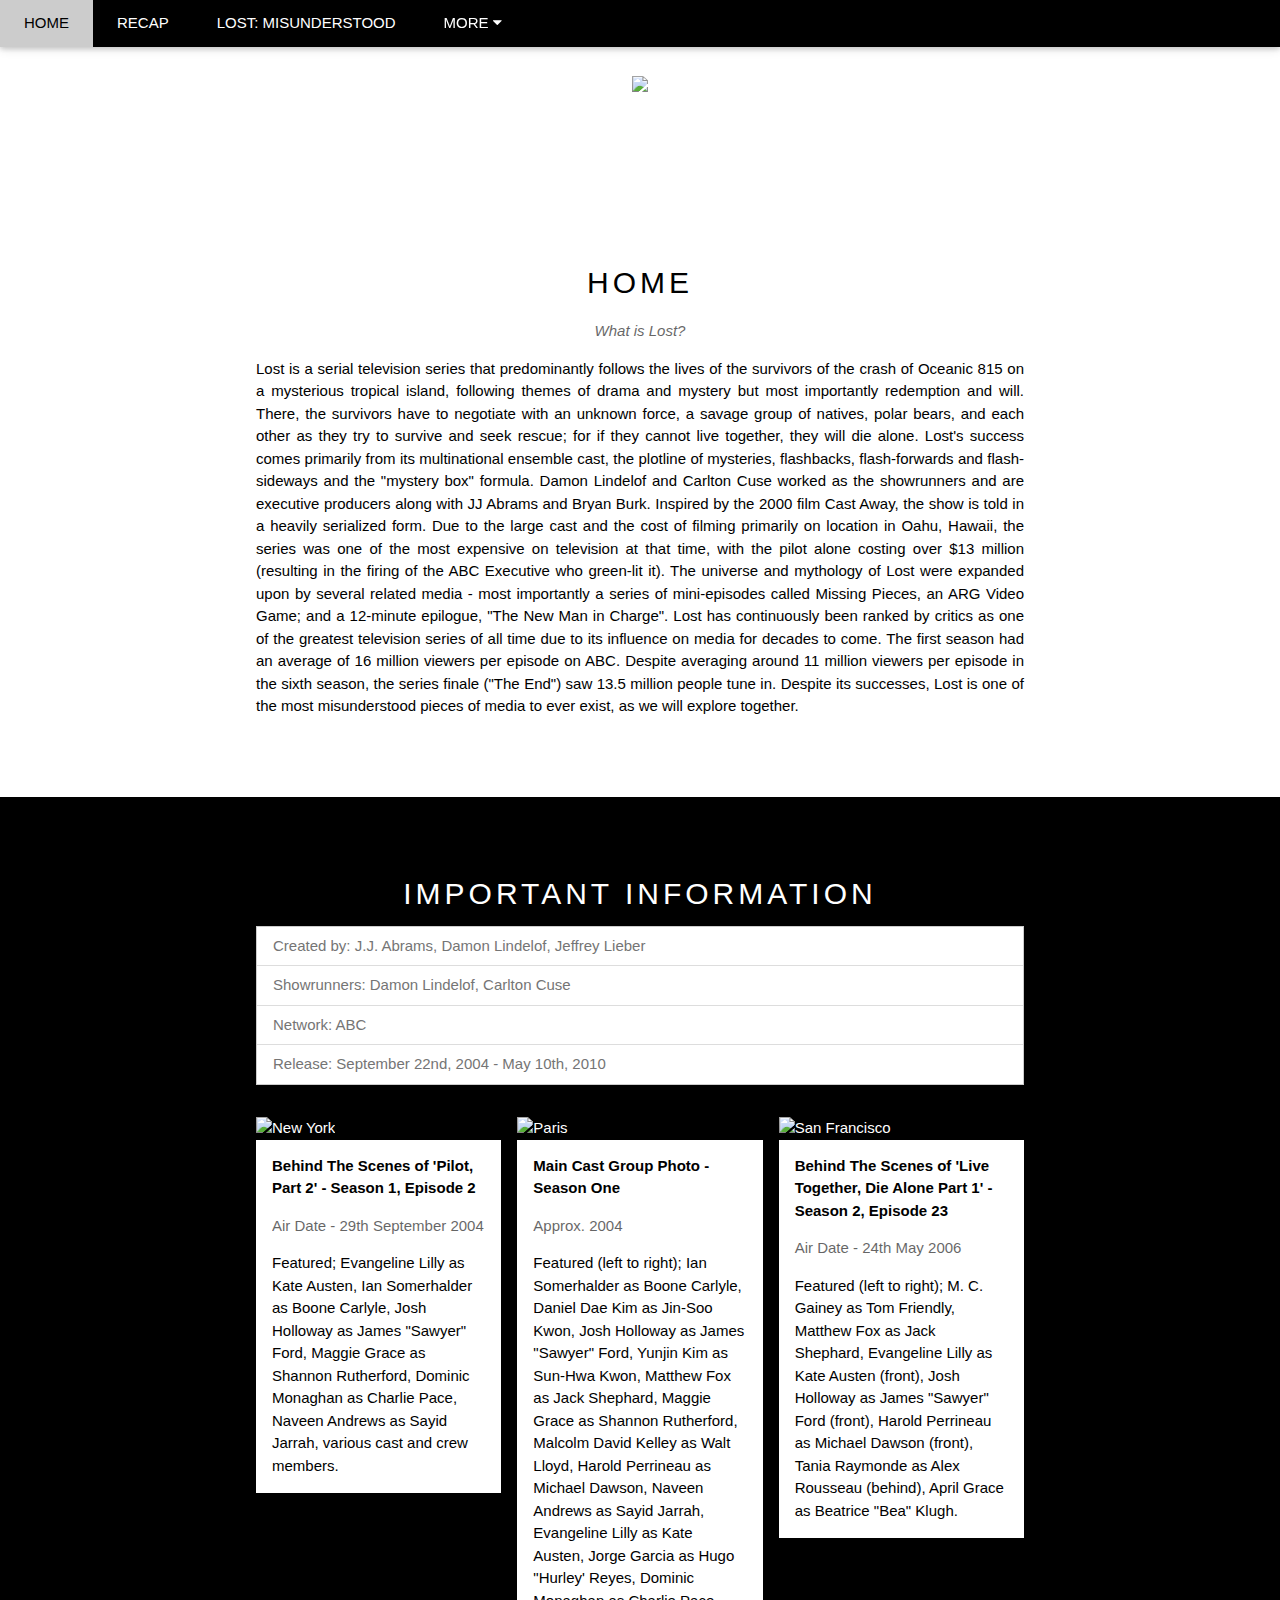
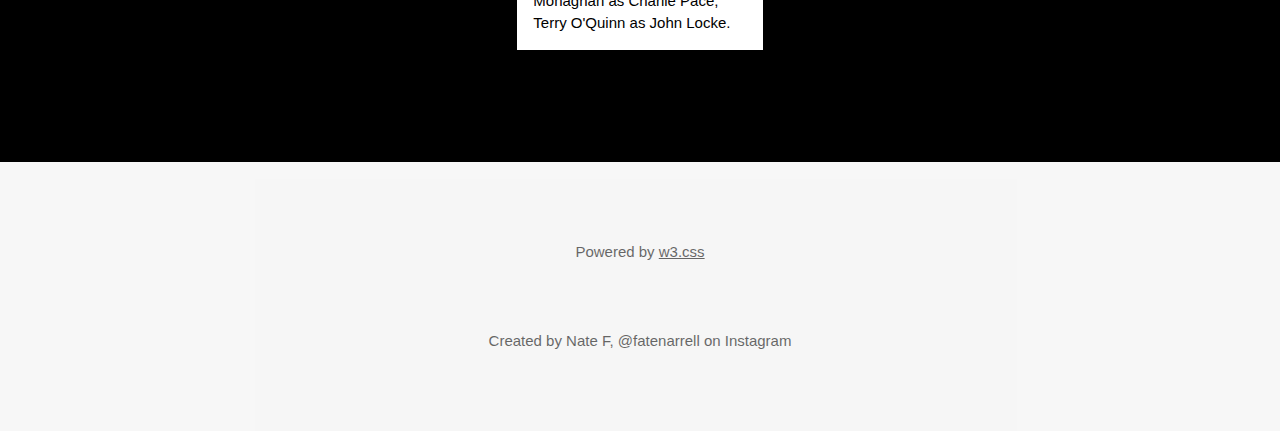
==== commit 0f0e61da: "Update home.html" ====
--- a/home.html
+++ b/home.html
@@ -1,17 +1,14 @@
 <!DOCTYPE html>
 <html lang="en">
 <head>
-<title>The Lost Experience</title>
+<title>Home > The Lost Experience</title>
 <meta charset="UTF-8">
 <meta name="viewport" content="width=device-width, initial-scale=1">
   <link rel="stylesheet" href="https://www.w3schools.com/w3css/4/w3.css">
 <link rel="stylesheet" href="https://fonts.googleapis.com/css?family=Lato">
 <link rel="stylesheet" href="https://cdnjs.cloudflare.com/ajax/libs/font-awesome/4.7.0/css/font-awesome.min.css">
   <link rel="stylesheet" href="home.css">
-<style>
-body {font-family: "Lato", sans-serif}
-.mySlides {display: none}
-</style>
+
 </head>
 <body>
 
@@ -38,6 +35,7 @@
   <a href="recap.html" class="w3-bar-item w3-button w3-padding-large" onclick="myFunction()">RECAP</a>
   <a href="misund.html" class="w3-bar-item w3-button w3-padding-large" onclick="myFunction()">LOST: MISUNDERSTOOD</a>
   <a href="https://shopabctv.com/collections/lost" class="w3-bar-item w3-button w3-padding-large" onclick="myFunction()">STORE</a>
+      <a href="https://instagram.com/fatenarrell?igshid=OGQ5ZDc2ODk2ZA%3D%3D&utm_source=qr" class="w3-bar-item w3-button">INSTAGRAM</a>
 </div>
   
 <!-- Page content -->
@@ -45,16 +43,14 @@
 
   <!-- Automatic Slideshow Images -->
   <div class="mySlides n8-display-container w3-center">
-    <img src="img/TLE LOGO.png" style="width:15%;padding:30px">
-    <div class="w3-display-bottommiddle w3-container w3-text-white w3-padding-32 w3-hide-small">
-      <h3>THE LOST EXPERIENCE</h3>
-      <p><b>By Nate F</b></p>   
+    <img src="img/TLE LOGO.png" style="width:13%;padding:30px">
+    <div class="w3-container w3-text-white w3-padding-32 w3-hide-small">  
     </div>
   </div>
 
 
   <!-- The Band Section -->
-  <div class="w3-container w3-content w3-center w3-padding-64" style="max-width:800px" id="band">
+  <div class="w3-container w3-content w3-center w3-padding-64" style="max-width:800px" id="band" style="color:black">
     <h2 class="w3-wide">HOME</h2>
     <p class="w3-opacity"><i>What is Lost?</i></p>
     <p class="w3-justify">Lost is a serial television series that predominantly follows the lives of the survivors of the crash of Oceanic 815 on a mysterious tropical island, following themes of drama and mystery but most importantly redemption and will. There, the survivors have to negotiate with an unknown force, a savage group of natives, polar bears, and each other as they try to survive and seek rescue; for if they cannot live together, they will die alone. Lost's success comes primarily from its multinational ensemble cast, the plotline of mysteries, flashbacks, flash-forwards and flash-sideways and the "mystery box" formula. Damon Lindelof and Carlton Cuse worked as the showrunners and are executive producers along with JJ Abrams and Bryan Burk. Inspired by the 2000 film Cast Away, the show is told in a heavily serialized form. Due to the large cast and the cost of filming primarily on location in Oahu, Hawaii, the series was one of the most expensive on television at that time, with the pilot alone costing over $13 million (resulting in the firing of the ABC Executive who green-lit it). The universe and mythology of Lost were expanded upon by several related media - most importantly a series of mini-episodes called Missing Pieces, an ARG Video Game; and a 12-minute epilogue, "The New Man in Charge". Lost has continuously been ranked by critics as one of the greatest television series of all time due to its influence on media for decades to come. The first season had an average of 16 million viewers per episode on ABC. Despite averaging around 11 million viewers per episode in the sixth season, the series finale ("The End") saw 13.5 million people tune in. Despite its successes, Lost is one of the most misunderstood pieces of media to ever exist, as we will explore together.</p>
